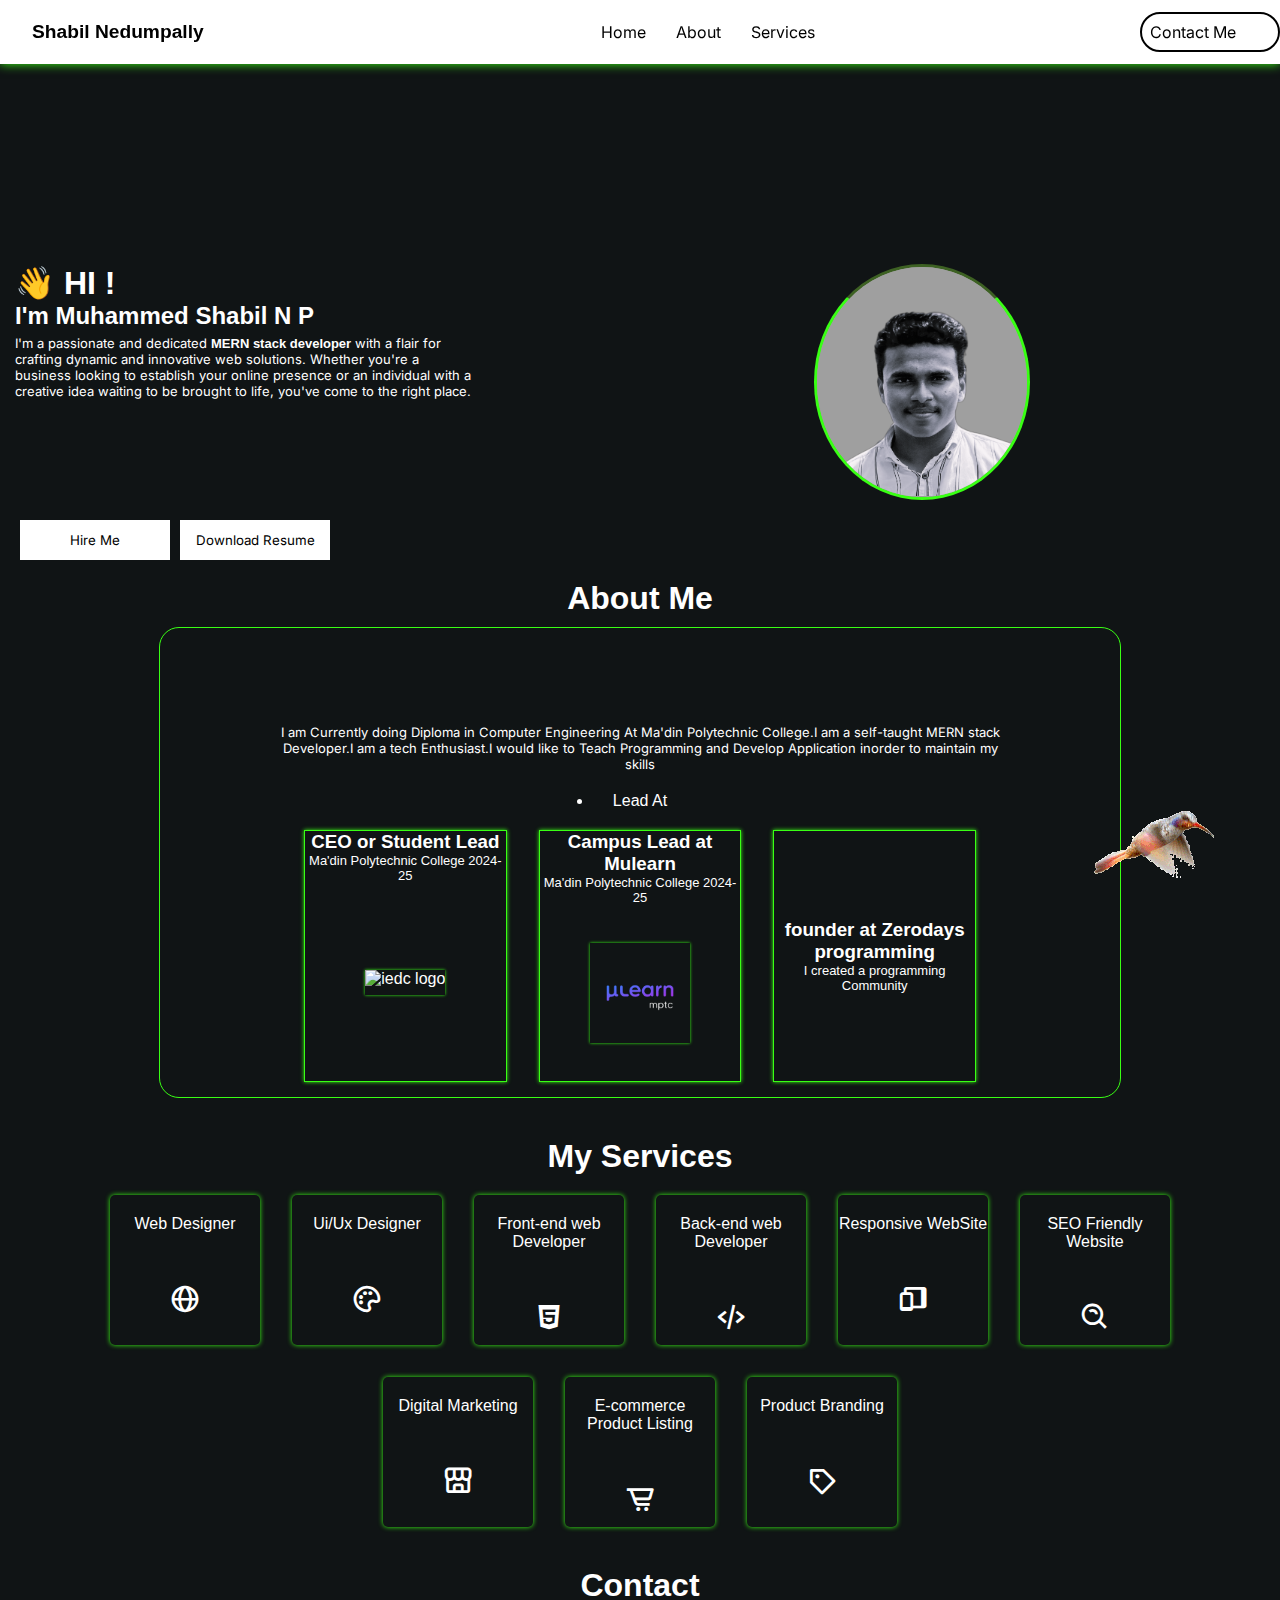
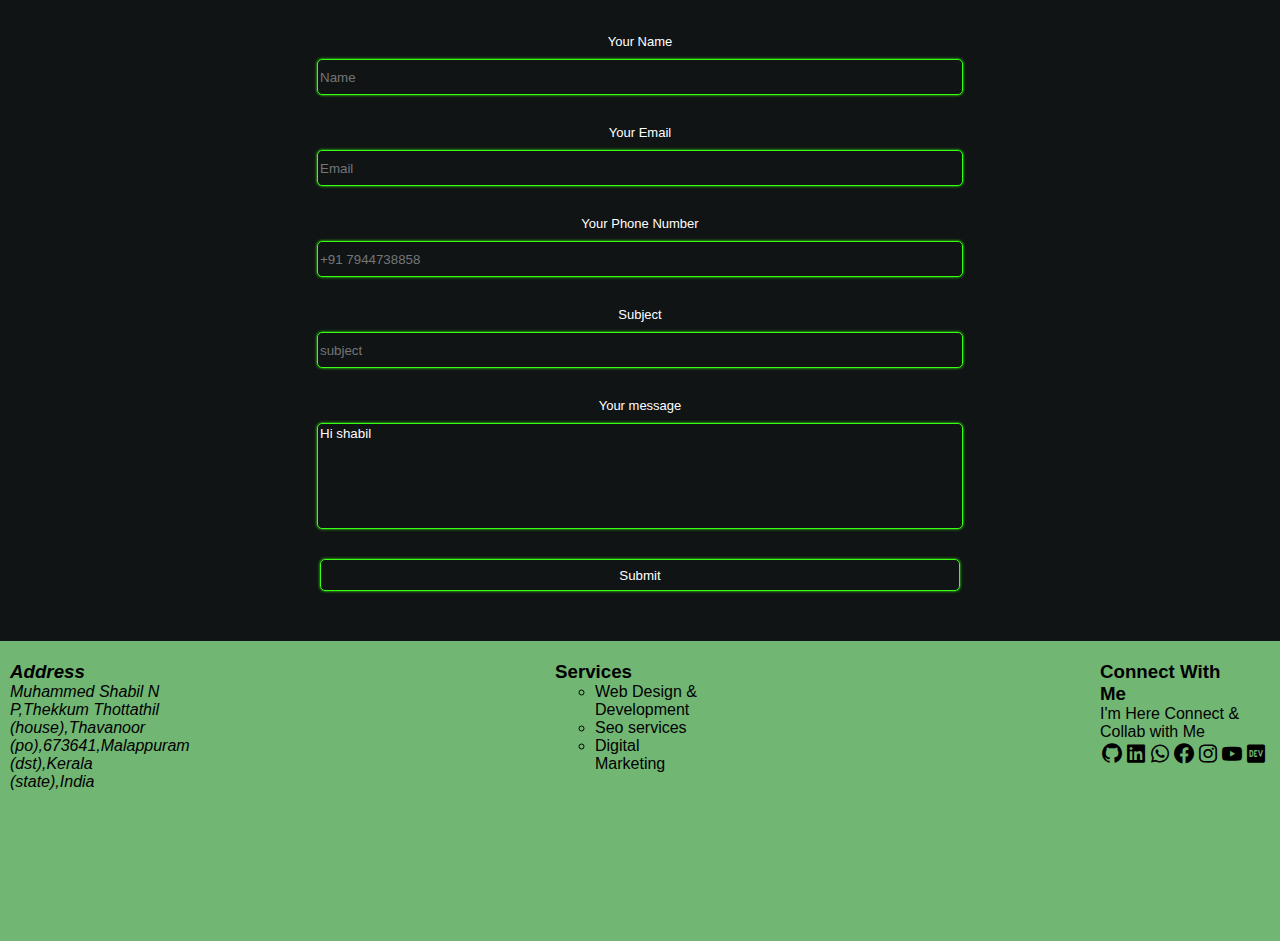
==== index.html @ 21bbf746 "sample fixed bird test just for fun" ====
<!DOCTYPE html>
<html lang="en">

<head>
    <meta charset="UTF-8">
    <meta name="viewport" content="width=device-width, initial-scale=1.0">
    <meta name="keyword"
        content="Shabil Nedumpally,Muhammed Shabil N P,Shabil Kerala,Nedumpally,mern stack developer,web developer kerala,web developer india,full stack developer kerala,best full stack developer,Web developer in Kerala,web developer in India,web developer freelancer,mern stack developer in kerala">
    <meta name="description" content="Hi this is Shabil Nedumpally.I'm a passionate and dedicated MERN stack developer with a flair for crafting dynamic and innovative web solutions. Whether you're a business looking to establish your online presence or an individual with a creative idea waiting to be brought to life, you've come to the right place.">

    <meta name="theme-color" content="#39FF14" />
    <meta name="google-site-verification" content="VvO2_sPsQuWIsPmabT-5kgmmaziERT6LlCRQF0O8Ocw" />


    <title>Muhammed Shabil Nedumpally. Mern Stack Developer from Kerala</title>
    <link rel="icon" href="./assets/favicon.png">
    <link rel="stylesheet" href="index.css">
    <link href="https://api.fontshare.com/v2/css?f[]=clash-display@600&display=swap" rel="stylesheet">

    <link href='https://unpkg.com/boxicons@2.1.4/css/boxicons.min.css' rel='stylesheet'>

</head>

<body>
    <div class="navbar">
        <header>
            <h1 style="background-color: white; font-size:1.5vw;margin: 2rem; " class="logo-name">Shabil Nedumpally
            </h1>
        </header>
        <nav>
            <ul>
                <li><a href="#home">Home</a></li>
                <li><a href="#about">About</a>
                <li><a href="#service">Services</a></li>
            </ul>
        </nav>
        <div class="contact-btn">
            <a
                href="https://api.whatsapp.com/send?phone=917994738858&text=Hi%20shabil%20%F0%9F%99%82!.%20%0AI%20would%20like%20to%20create%20a%20website.%0ACould%20you%20please%20share%20more%20details%20about%20your%20process%2C%20pricing%2C%20and%20timelines%3F%20I%27m%20eager%20to%20get%20started%20and%20excited%20to%20collaborate%C2%A0with%C2%A0you!">
                Contact Me</a>
        </div>





    </div>

    <section id="home" style="color: white;">
        <div class="about-me">

            <div class="about-text">
                <h1 style="font-size: xx-large;">
                    👋 HI !
                </h1>
                <h2>I'm Muhammed Shabil N P</h2>
                <h3 id="jobs"></h3>
                <p class="intro">I'm a passionate and dedicated
                    <strong>
                        MERN stack developer
                    </strong> with a flair for crafting dynamic and innovative web solutions. Whether you're a business
                    looking to establish your online presence or an individual with a creative idea waiting to be
                    brought to life, you've come to the right place.
                </p>
            </div>

            
            <div title="Shabil Nedumpally" class="my-image">

                <img  src="./assets/Myimagebackgroundcuted.webp" alt="Shabil Nedumpally">

            </div>





        </div>

        <div class="resume">
            <button class="hire-btn"><a href="#contact">Hire Me</a> </button>
            <button class="download-btn"><a href="./assets/Muhammed Shabil N P.docx" download="">Download Resume</a>
            </button>
        </div>

    </section>

    <section id="about">
        <h1>About Me</h1>
        
        <div class="about-card">
            <p style="font-size: small; margin-top: 10% ;width: 57vw;">I am Currently doing Diploma in Computer Engineering At Ma'din Polytechnic College.I am a self-taught MERN stack Developer.I am a tech Enthusiast.I would like to Teach Programming and Develop Application inorder to maintain my skills</p>
            <li>Lead At</li>
            <div class="card">
                
                <div class="card-one">
                    <h3>CEO or Student Lead</h3>
                    <p style="font-size: small;">Ma'din Polytechnic College 2024-25</p>
                    <img   src="https://iedc.startupmission.in/assets/im/iedcrecb.png" alt="iedc logo">
                </div>
                <div class="card-one">
                    <h3>Campus Lead at Mulearn</h3>
                    <p  style="font-size: small;">Ma'din Polytechnic College 2024-25</p>
                    <img style="width: 100px;height: 100px;" src="./assets/mulearn-campus-logo.webp" alt="mulearn logo">
                </div>
                <div class="card-one">
                    <h3>founder at Zerodays programming</h3>
                    <p  style="font-size: small;">I created a programming Community</p> 
                </div>
            </div>
        </div>
    </section>

    <div class="bird">
        <img src="./assets//krishnareddykota-flyingbird.gif" alt="">
    </div>

    <section id="service">
        <h1>My Services</h1>
        <div class="service-item">
            <div class="item">
                <p>Web Designer</p>
                <i class='bx bx-globe'></i>
            </div>
            <div class="item">
                <p>Ui/Ux Designer</p>
                <i class='bx bx-palette' ></i>
            </div>
            <div class="item">
                <p>Front-end web Developer</p>
                <i class='bx bxl-html5'></i>
            </div>
            <div class="item">
                <p>Back-end web Developer</p>
                <i class='bx bx-code-alt'></i>
            </div>
            <div class="item">
                <p>Responsive WebSite</p>
                <i class='bx bxs-devices'></i>
            </div>
            <div class="item">
                <p>SEO Friendly Website</p>
                <i class='bx bx-search-alt'></i>
            </div>
            <div class="item">
                <p>Digital Marketing</p>
                <i class='bx bx-store-alt'></i>
            </div>
            <div class="item">
                <p>E-commerce Product Listing</p>
                <i class='bx bx-cart-alt'></i>
            </div>
            <div class="item">
                <p>Product Branding</p>

                <i class='bx bx-purchase-tag'></i>
            </div>
        </div>
    </section>

    <section id="contact">
        <h1>Contact</h1>
        <form >
            <label for="Name">Your Name</label>
            <input aria-label="Name" type="text" placeholder="Name">
                        <label for="email">Your Email</label>
            <input aria-label="email" type="email" placeholder="Email">

            <label  for="Phone number">
                Your Phone Number
            </label>
            <input   type="number"  aria-label="Phone number" name="mob"  placeholder="+91 7944738858">
            
            <label for="subject">Subject</label>
            <input type="text"  placeholder="subject" id="subject">
            
<label for="message">Your message</label>
            <textarea name="message"  cols="30" rows="10">Hi shabil</textarea>
            
            <input type="submit" >
        </form>
    </section>
    <footer>
        <div class="foot-top">
            <div class="foot-card"><Address>
                <h3>Address</h3>
                Muhammed Shabil N P,Thekkum Thottathil (house),Thavanoor (po),673641,Malappuram (dst),Kerala (state),India
            </Address></div>
            <div class="foot-card">
                <h3>Services</h3>
                <ul type="circle">
                    <li>Web Design & Development</li>
                    <li>Seo services</li>
                    <li>Digital Marketing</li>
                   
                </ul>
            </div>
            <div class="foot-card">
                <h3>Connect With Me</h3>
                <dl>I'm Here Connect & Collab with Me</dl>
            <div class="social-media">
                <li>
                    <a target="_blank" href="https://github.com/Shabil-nedumpally"><i class='bx bxl-github' ></i></a>
                </li>
                <li> <a href="https://www.linkedin.com/in/shabil-nedumpally/" target="_blank" rel="noopener noreferrer"><i class='bx bxl-linkedin-square' ></i></a> </li>
                <li><a href="https://api.whatsapp.com/send?phone=917994738858&text=Hi%20shabil%20%F0%9F%99%82!.%20%0AI%20would%20like%20to%20create%20a%20website.%0ACould%20you%20please%20share%20more%20details%20about%20your%20process%2C%20pricing%2C%20and%20timelines%3F%20I%27m%20eager%20to%20get%20started%20and%20excited%20to%20collaborate%C2%A0with%C2%A0you!" target="_blank" rel="noopener noreferrer"><i class='bx bxl-whatsapp' ></i></a></li>
                <li>
                    <a href="https://www.facebook.com/shabilNedumpally" target="_blank" rel="noopener noreferrer">
                        <i class='bx bxl-facebook-circle' ></i>
                    </a>
                    
                    </li>
                <li><a href="https://www.instagram.com/shabil_np/" target="_blank" rel="noopener noreferrer"><i class='bx bxl-instagram' ></i></li></a>
                    
                <li>
                    <a href="https://www.youtube.com/channel/UCpgqUNYICIR5oMZkd5iX_1w" target="_blank" rel="noopener noreferrer">
                        <i class='bx bxl-youtube' ></i></li>
                    </a>
                    
                <li><a href="https://dev.to/shabil_np" target="_blank" rel="noopener noreferrer">
                    <i class='bx bxl-dev-to' ></i>
                </a> </li>
            </div>
                
            </div>

        </div>
        
    </footer>

</body>


</html>
---- index.css ----
@import url('https://fonts.googleapis.com/css2?family=Inter:wght@100..900&display=swap');

* {
    margin: 0;
    font-family: 'Clash Display', sans-serif;
    scroll-behavior: smooth;
}

body {
    width: 100%;
    height: 100%;
    background-color: #101415;
    overflow-x: hidden;
    overflow-y: scroll;
    box-sizing: border-box;


}

.navbar {
    width: 100%;
    height: 4rem;
    background-color: white;
    display: flex;
    font-family: 'Clash Display', sans-serif;
    align-items: center;
    justify-content: space-between;
    box-shadow: 0 0 10px #39FF14;
    position: sticky;
    top: 0;
    z-index: 5;

}

a {
    text-decoration: none;
    color: black;
    font-family: "Inter", sans-serif;
}

nav li {
    list-style-type: none;
    padding: 15px;

}

nav ul {
    display: flex;

}

nav a:hover {
    color: #39FF14;
    text-decoration: underline;
}

.contact-btn {
    padding: 0.5rem;
    border-radius: 30px;
    border: 2px black solid;
    margin-right: 50px;
}

.contact-btn:hover {
    background-color: #39FF14;
}

#home {
    display: flex;
    flex-direction: column;
    width: 100%;
    height: 100%;
    justify-content: center;
}

.intro {
    font-family: "inter", sans-serif;
    width: 60%;
    margin-top: 5px;
    font-size: small;
}

.hire-btn,
.download-btn {
    width: 150px;
    height: 40px;
    background-color: white;
    font-family: "Inter", sans-serif;
    border: none;
    position: relative;
    z-index: 1;
    transition: 0.5s;

    overflow: hidden;
}

.resume {
    display: flex;
    margin: 20px;
    gap: 10px;
}

.hire-btn::before,
.download-btn::before {
    position: absolute;
    content: "";
    text-align: center;
    bottom: 0;
    left: 0;
    width: 100%;
    height: 0;
    z-index: -1;
    transition: 0.9s;
}

.hire-btn:hover::before,
.download-btn:hover::before {
    height: 100%;
    background-color: #39FF14;
}

#home>h1,
#home>h2 {
    margin-left: 20px;
}

.my-image {

    border-radius: 50%;
    background-color: #9f9f9f;
    margin-right: 250px;
    width: 480px;
    height: 230px;
    position: relative;
    overflow: hidden;
    border: 3px solid #39FF14;
    border-top: 3px solid rgb(61, 97, 35);
}

.my-image>img {
    width: 220px;
    position: absolute;
    bottom: 1px;
}

.about-me {
    display: flex;
    gap: 30px;
    margin-top: 200px;
}

.about-text {
    display: flex;
    flex-direction: column;
    margin-left: 15px;
}

.my-image::before {
    width: 150%;
    height: 100%;
    position: absolute;
    background-color: #9f9f9f;
    top: 0;
    content: "";
}



/* about section */
#about {
    width: 100%;
    height: 100%;
    text-align: center;
    color: white;
    display: flex;
    flex-direction: column;
    align-items: center;

}

.about-card {
    display: flex;
    flex-direction: column;
    justify-content: center;
    align-items: center;
    width: 75%;
    height: 100%;
    border: 1px solid #39FF14;
    border-radius: 20px;
    margin-top: 10px;
    
}.about-card>p{
    font-family: "Inter", sans-serif;
}
.card{
    display: flex;
    width: 70%;
    height: 50%;
    gap: 2em;
    flex-wrap: nowrap;
    
}.card-one{
   width: 250px;
   height: 250px;
   border: 1px solid #39FF14;
   box-shadow: 0 0 4px #39FF14;
   overflow: hidden;
   display: flex;
   flex-direction: column;
   justify-content: center;
}.card-one:nth-child(3){
    margin-bottom: 15px;
}
.card-one>img{
    width: auto;
    height: 25px;
    margin: auto;
    box-shadow: 0 0 3px #39FF14;
}.about-card>li{
    padding: 20px;
}

/*bird */
.bird{
    position: fixed;
    bottom: 10px;
    right: 10px;
  
}

/* service section */
#service {
    max-width: 100%;
    height: 100%;
    color: white;
    text-align: center;
    margin: 40px;
}.service-item{
    display: flex;
    flex-wrap: wrap;
    gap: 2em;
    justify-content: center;
    margin-top: 20px;
}.item{
    width: 150px;
    height: 150px;
    border-radius: 5px;
    box-shadow: 0 0 5px #39FF14;
    display: flex;
    flex-direction: column;
    
}.item>i{
    font-size: xx-large;
    margin-top: 50px;
}.item p{
    font-style: normal;
    
    margin-top: 20px;
}.item i:hover{
    color: #39FF14;
}

/*contact section*/
#contact {
    width: 100%;
    height: 100%;
    text-align: center;
    color: white;
    display: flex;
    flex-direction: column;
    

}form{
    font-size: small;
    display: flex;
    flex-direction: column;
}form>input,textarea{
    background:none;
    outline: none;
    color: white;
    width: 50%;
    height: 2rem;
    border: 1px solid #39FF14;
    box-shadow: 0 0 3px #39FF14;
    margin: auto;
    border-radius: 5px;
    margin-top: 10px;
    
}
textarea{
    height: 100px;
    margin-bottom: 20px;
    resize: none;
}form>label{
    margin-top: 30px;
}

footer{
    width: 100%;
    height: 300px;
    background-color: rgb(114, 182, 116);
}.foot-top{
    display: flex;
    flex-direction: row;
    flex-wrap: wrap;
    justify-content: space-between;
    width: 100%;
    margin-top: 50px;
    font-size: small;
    height: 100px;
}.foot-card{
    margin-left: 10px;
    width: 150px;
    height: 150px;
    margin-right: 30px;
    margin-top: 20px;
    font-size: 1rem;
}.social-media{
    display: flex;
    flex-direction: row;
    list-style-type: none;
    font-size: x-large;
}.social-media>li{
   border-radius: 50%;
}

/* custom scroll bar*/
::-webkit-scrollbar {
    background-color: #101415;
}

::-webkit-scrollbar-thumb {
    background-image: linear-gradient(#39FF14, green);
    border-radius: 10px;
    box-shadow: 0 0 3px green;
}





@keyframes spin {
    from {
        transform: rotate(45deg);
    }

    to {
        transform: rotate(360deg);
    }
}





@media only screen and (max-width:768px) {

    .navbar li {
        display: none;
    }

    .logo-name {
        font-size: large !important;
        width: 85%;
    }

    .hire-btn,
    .download-btn {
        width: 100px;
        font-family: "Inter", sans-serif;
    }

    .contact-btn {
        width: 100px;
    }

    .about-me {
        display: flex;
        flex-direction: column;
        justify-content: center;
        align-items: center;
    }

    .my-image {
        position: absolute;
        top: 42%;
        left: 21%;
        width: 230px;
        height: 234px;
    }

    .about-text {
        margin-top: 200px;

    }.card{
        display: flex;
    width: 70%;
    height: 50%;
    gap: 2em;
    flex-wrap: wrap;
    }
}




@media (min-width:320px) {

    /* smartphones, portrait iPhone, portrait 480x320 phones (Android) */
    .contact-btn {
        width: 120px;
        margin-right: 0;
    }

    .logo-name {
        width: 100%;
    }
}

@media (min-width:480px) {
    /* smartphones, Android phones, landscape iPhone */

}

@media (min-width:600px) {
    /* portrait tablets, portrait iPad, e-readers (Nook/Kindle), landscape 800x480 phones (Android) */

}

@media (min-width:801px) {
    /* tablet, landscape iPad, lo-res laptops ands desktops */

}

@media (min-width:1025px) {
    /* big landscape tablets, laptops, and desktops */

}

@media (min-width:1281px) {
    /* hi-res laptops and desktops */
}
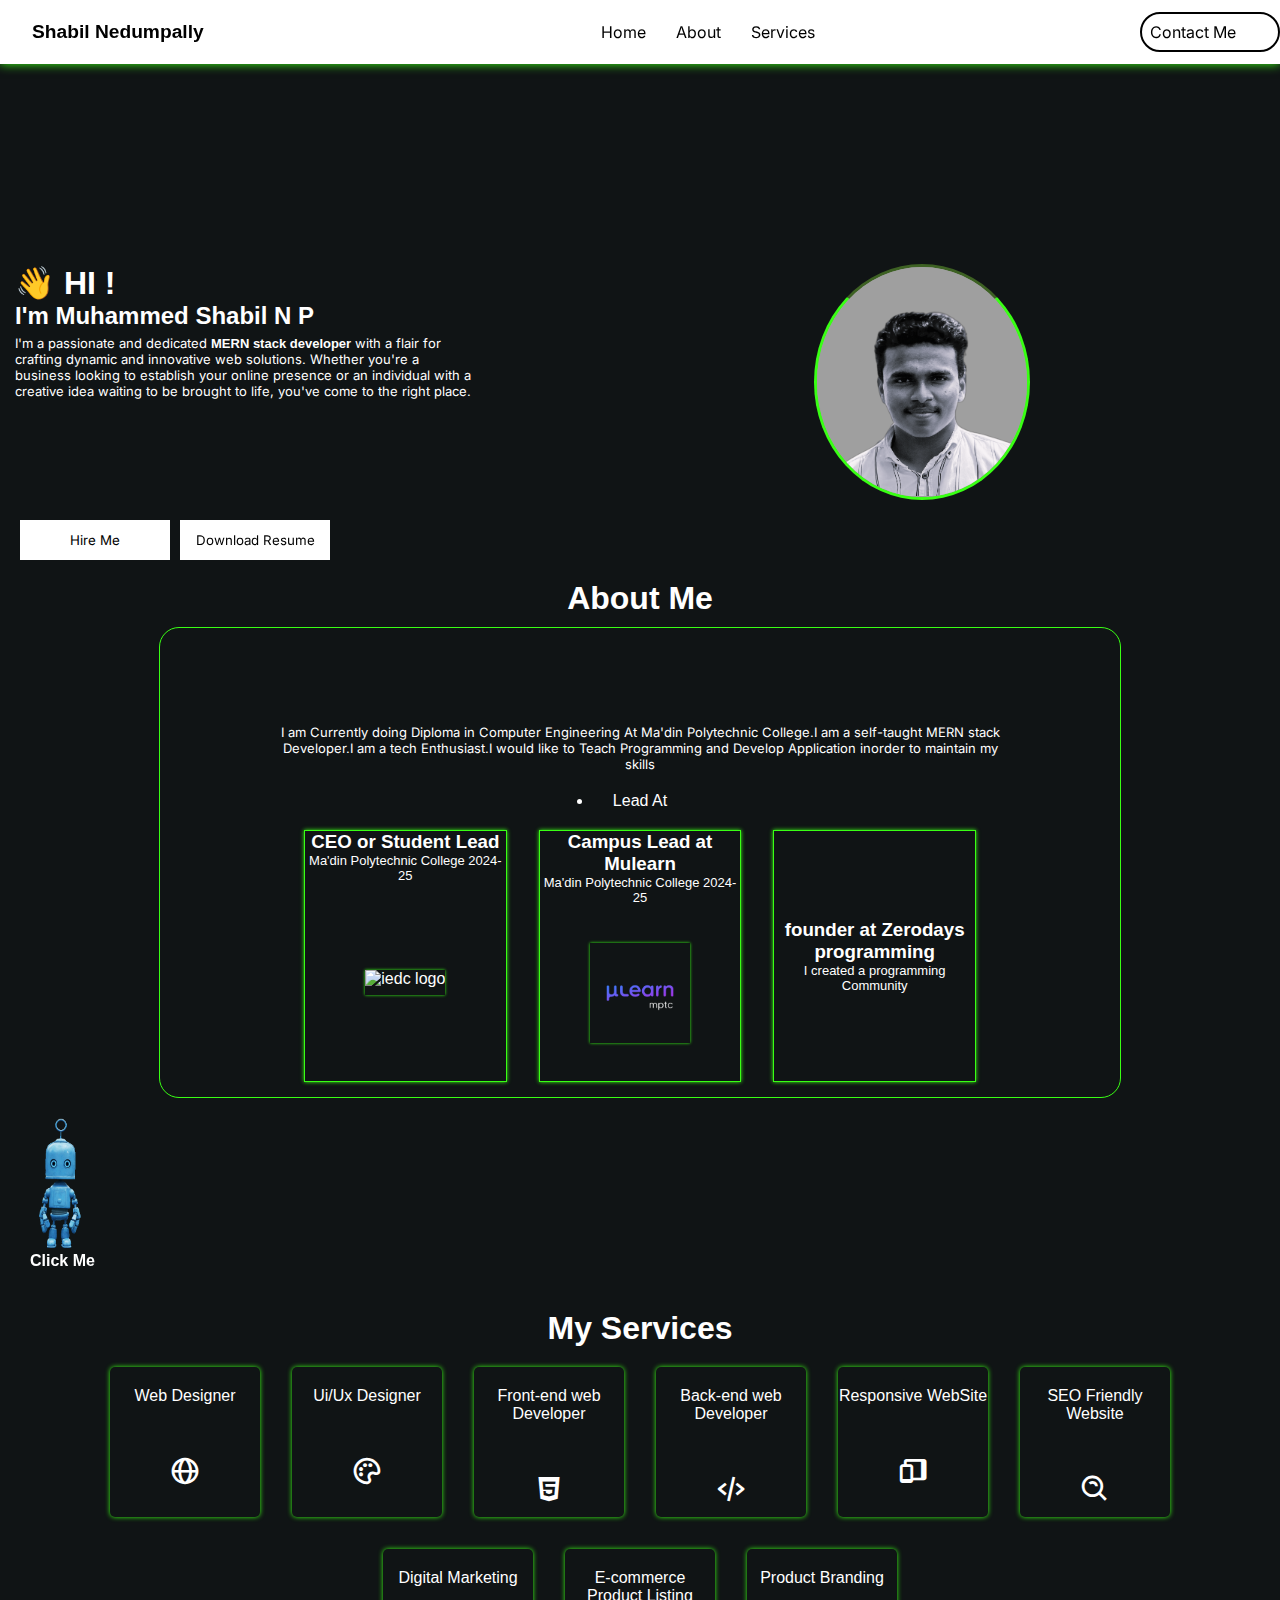
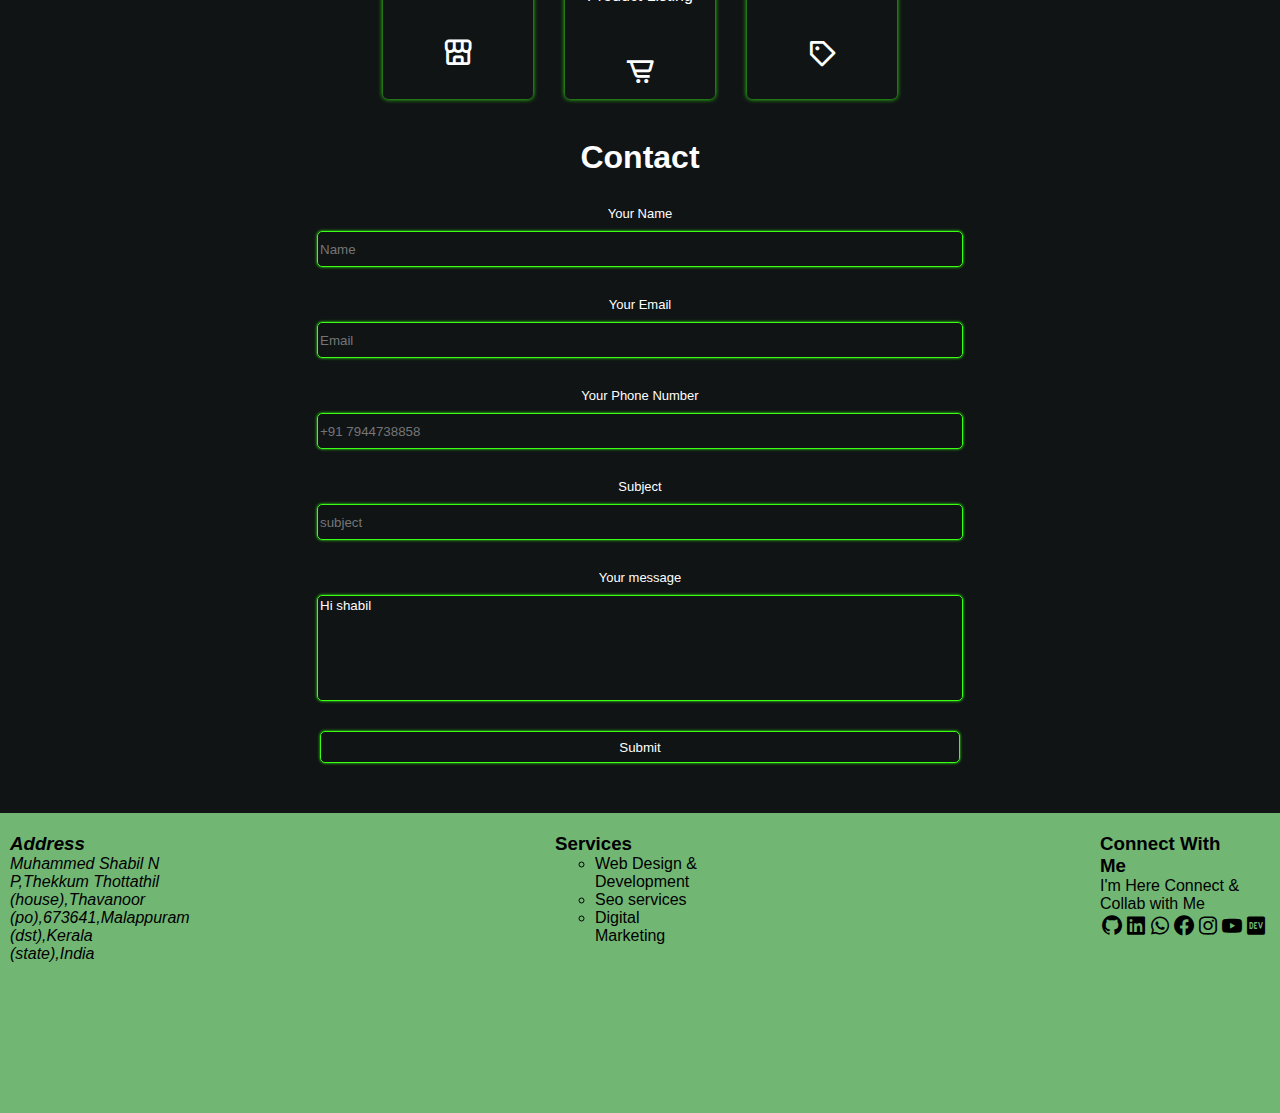
==== commit ebb2f8a0: "robot added" ====
--- a/index.html
+++ b/index.html
@@ -112,7 +112,8 @@
     </section>
 
     <div class="bird">
-        <img src="./assets//krishnareddykota-flyingbird.gif" alt="">
+        <a href="https://api.whatsapp.com/send?phone=917994738858&text=Hi%20shabil%20%F0%9F%99%82!.%20%0AI%20would%20like%20to%20create%20a%20website.%0ACould%20you%20please%20share%20more%20details%20about%20your%20process%2C%20pricing%2C%20and%20timelines%3F%20I%27m%20eager%20to%20get%20started%20and%20excited%20to%20collaborate%C2%A0with%C2%A0you!"><img src="./assets/bubl-robot.gif" alt=""></a>
+        <h4>Click Me</h4>
     </div>
 
     <section id="service">
--- a/index.css
+++ b/index.css
@@ -222,10 +222,15 @@
 
 /*bird */
 .bird{
-    position: fixed;
-    bottom: 10px;
-    right: 10px;
-  
+    position: sticky;
+    top: 100px;
+    margin-left: 30px;
+}.bird img{
+    width: 150px;
+    height: 150px;
+    bottom: 0;
+}.bird>h4{
+    color: white;
 }
 
 /* service section */
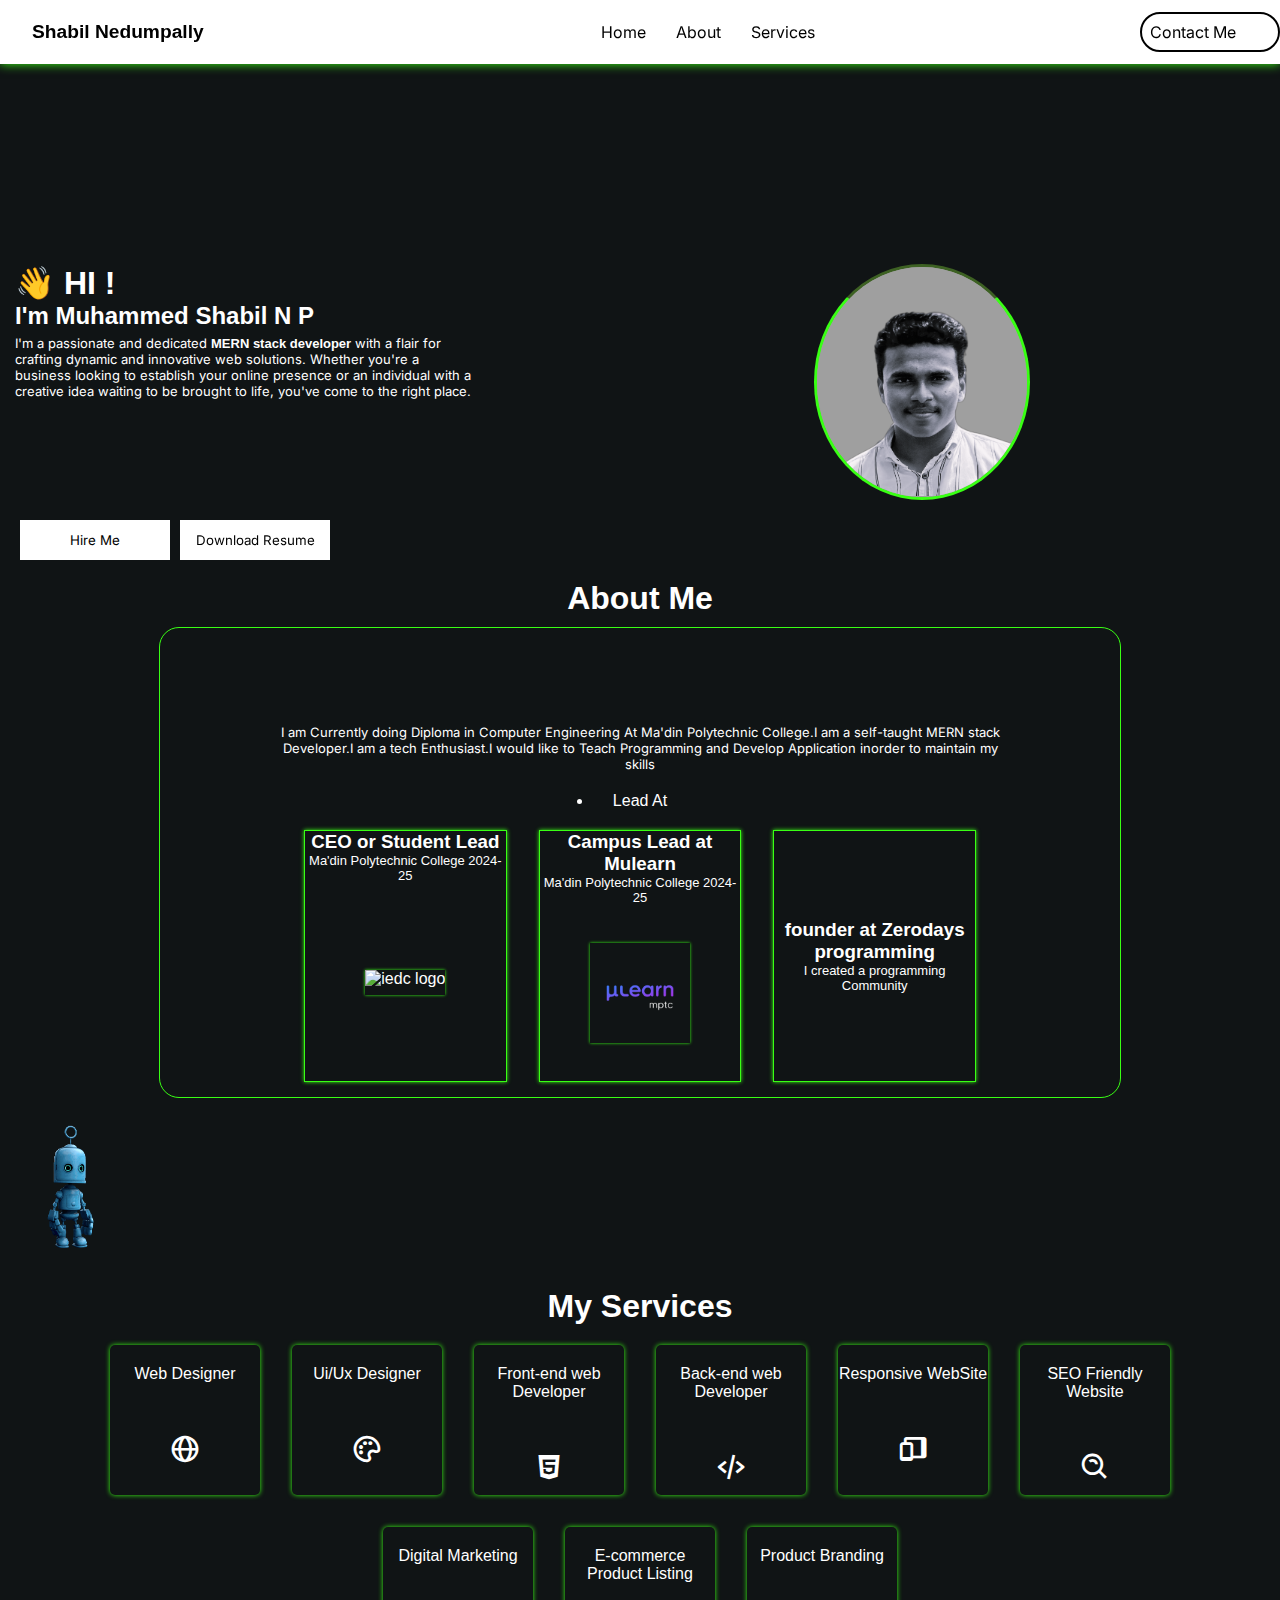
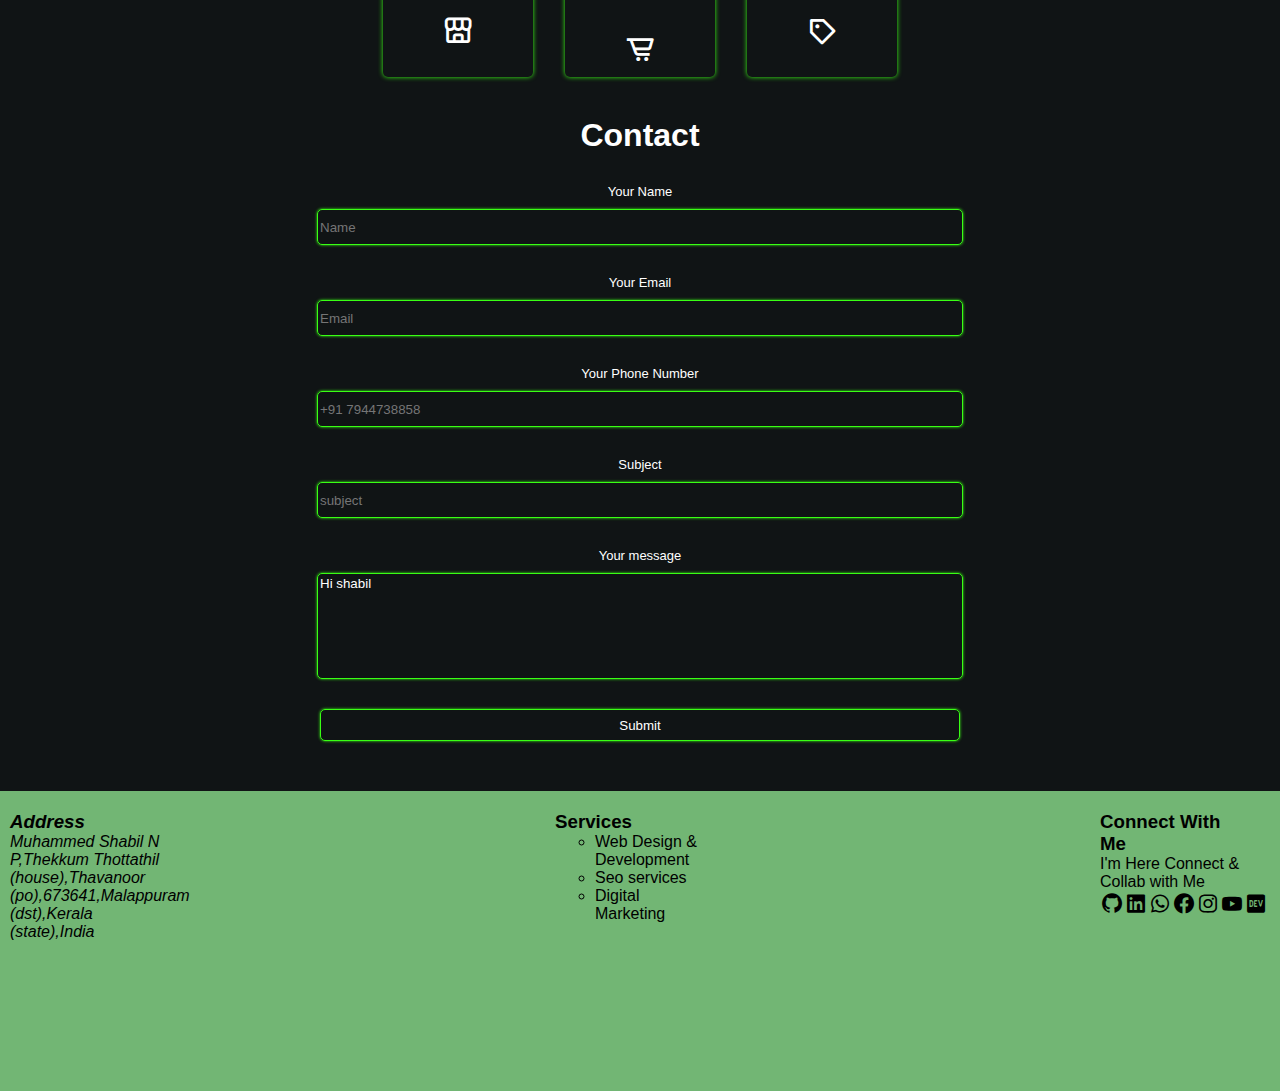
==== commit a088ec14: "hovering effect added" ====
--- a/index.html
+++ b/index.html
@@ -112,8 +112,9 @@
     </section>
 
     <div class="bird">
-        <a href="https://api.whatsapp.com/send?phone=917994738858&text=Hi%20shabil%20%F0%9F%99%82!.%20%0AI%20would%20like%20to%20create%20a%20website.%0ACould%20you%20please%20share%20more%20details%20about%20your%20process%2C%20pricing%2C%20and%20timelines%3F%20I%27m%20eager%20to%20get%20started%20and%20excited%20to%20collaborate%C2%A0with%C2%A0you!"><img src="./assets/bubl-robot.gif" alt=""></a>
-        <h4>Click Me</h4>
+        <!-- <a href="https://api.whatsapp.com/send?phone=917994738858&text=Hi%20shabil%20%F0%9F%99%82!.%20%0AI%20would%20like%20to%20create%20a%20website.%0ACould%20you%20please%20share%20more%20details%20about%20your%20process%2C%20pricing%2C%20and%20timelines%3F%20I%27m%20eager%20to%20get%20started%20and%20excited%20to%20collaborate%C2%A0with%C2%A0you!"><img src="./assets/bubl-robot.gif" alt=""></a> -->
+    
+        
     </div>
 
     <section id="service">
--- a/index.css
+++ b/index.css
@@ -223,14 +223,19 @@
 /*bird */
 .bird{
     position: sticky;
-    top: 100px;
-    margin-left: 30px;
-}.bird img{
     width: 150px;
     height: 150px;
-    bottom: 0;
-}.bird>h4{
-    color: white;
+    top: 100px;
+    background-image: url("./assets/bubl-love-island.gif");
+    background-size: contain;
+    background-repeat: no-repeat;
+    transition: 1s;
+}.bird:hover{
+    background: url("./assets/bubl-robot.gif");
+    margin-left: 30px;
+    background-size: contain;
+    background-repeat: no-repeat;
+    
 }
 
 /* service section */
@@ -354,6 +359,14 @@
     }
 }
 
+@keyframes move{
+    from{
+        transform: translateX(0);
+    }to{
+        transform: translateX(100px);
+    }
+}
+
 
 
 
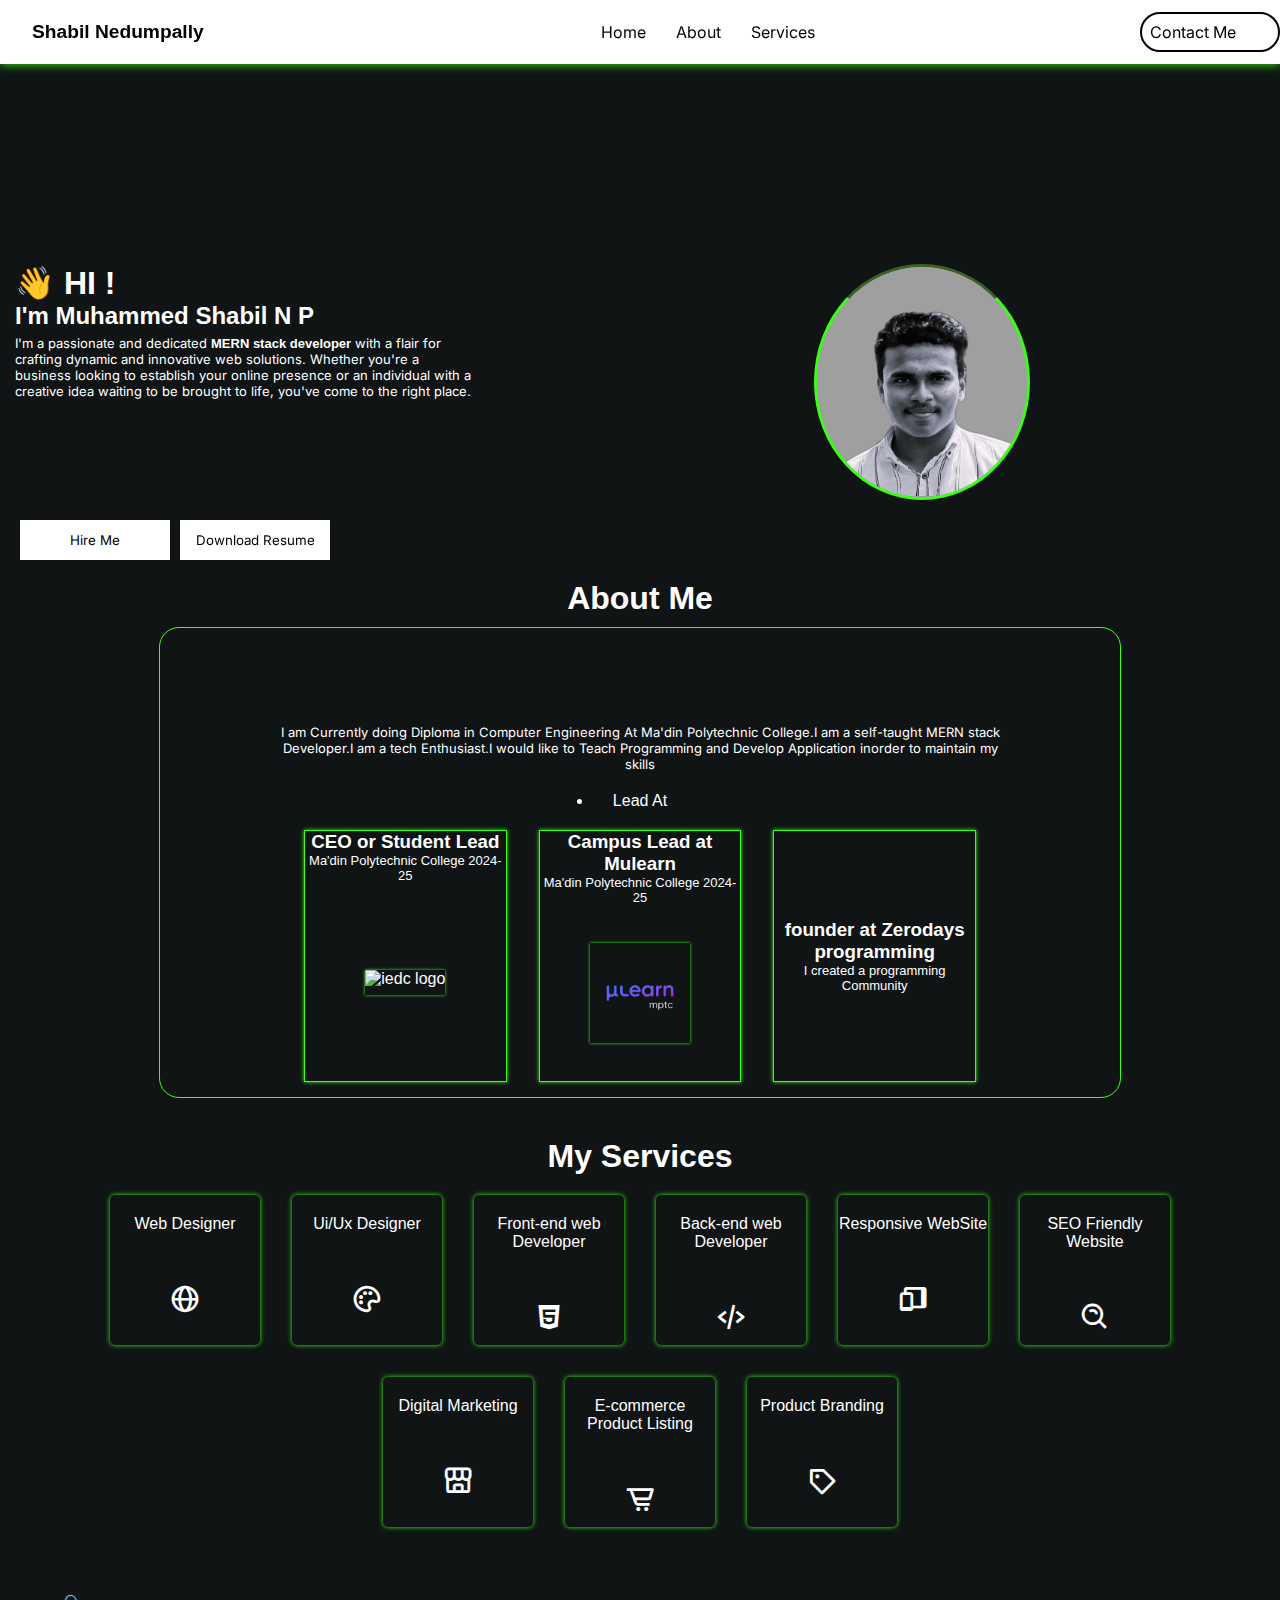
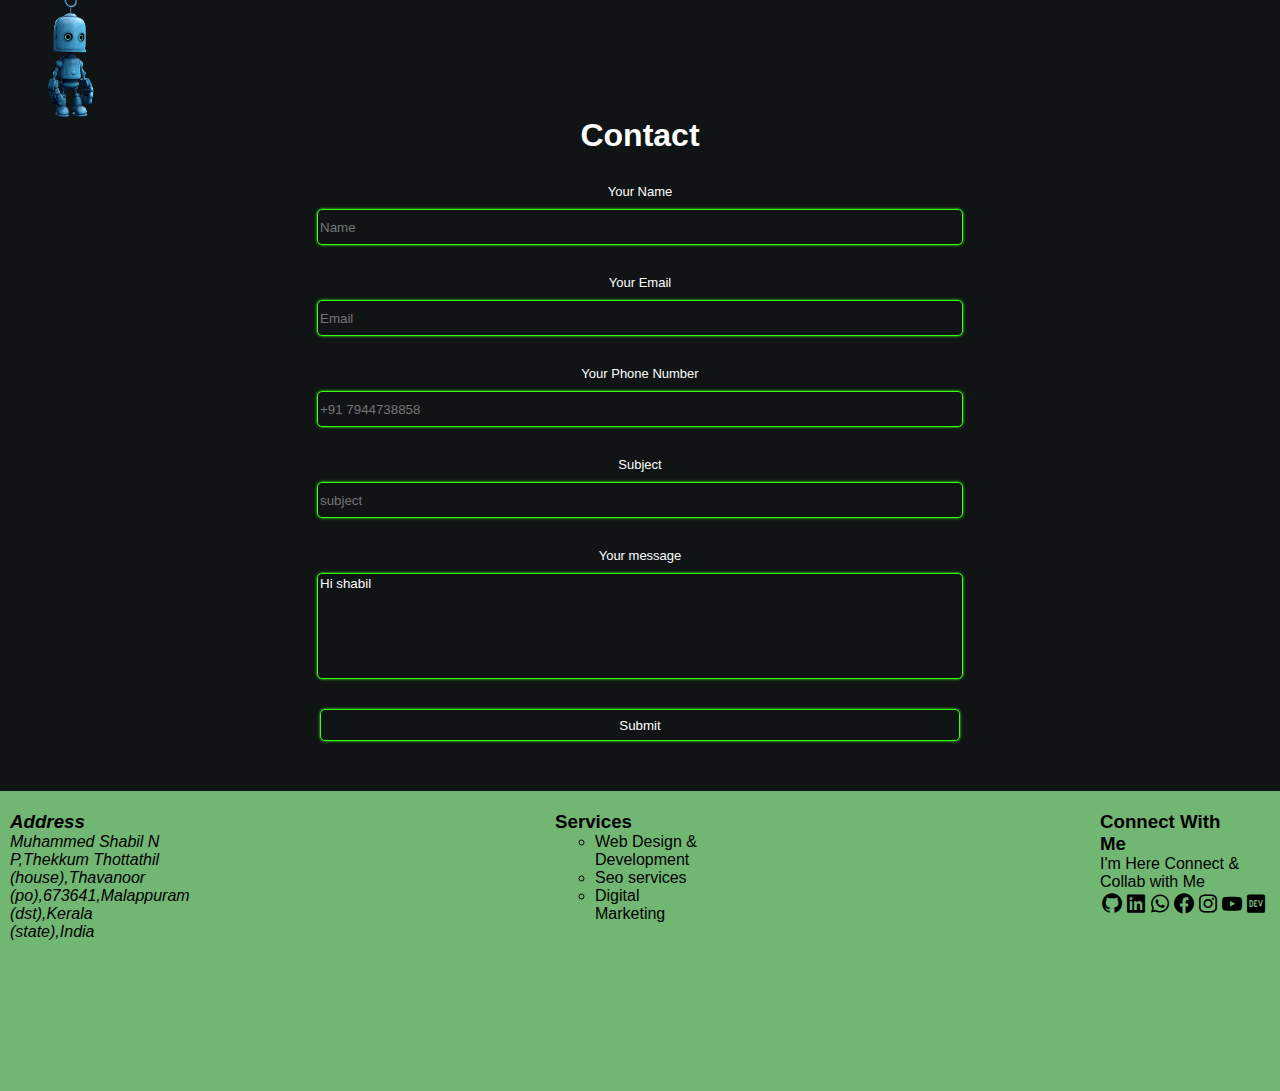
==== commit a5db58af: "contact section working" ====
--- a/index.html
+++ b/index.html
@@ -111,12 +111,7 @@
         </div>
     </section>
 
-    <div class="bird">
-        <!-- <a href="https://api.whatsapp.com/send?phone=917994738858&text=Hi%20shabil%20%F0%9F%99%82!.%20%0AI%20would%20like%20to%20create%20a%20website.%0ACould%20you%20please%20share%20more%20details%20about%20your%20process%2C%20pricing%2C%20and%20timelines%3F%20I%27m%20eager%20to%20get%20started%20and%20excited%20to%20collaborate%C2%A0with%C2%A0you!"><img src="./assets/bubl-robot.gif" alt=""></a> -->
     
-        
-    </div>
-
     <section id="service">
         <h1>My Services</h1>
         <div class="service-item">
@@ -154,13 +149,17 @@
             </div>
             <div class="item">
                 <p>Product Branding</p>
-
+                
                 <i class='bx bx-purchase-tag'></i>
             </div>
         </div>
     </section>
-
+    
     <section id="contact">
+        <div class="bird">
+        
+            
+        </div>
         <h1>Contact</h1>
         <form >
             <label for="Name">Your Name</label>
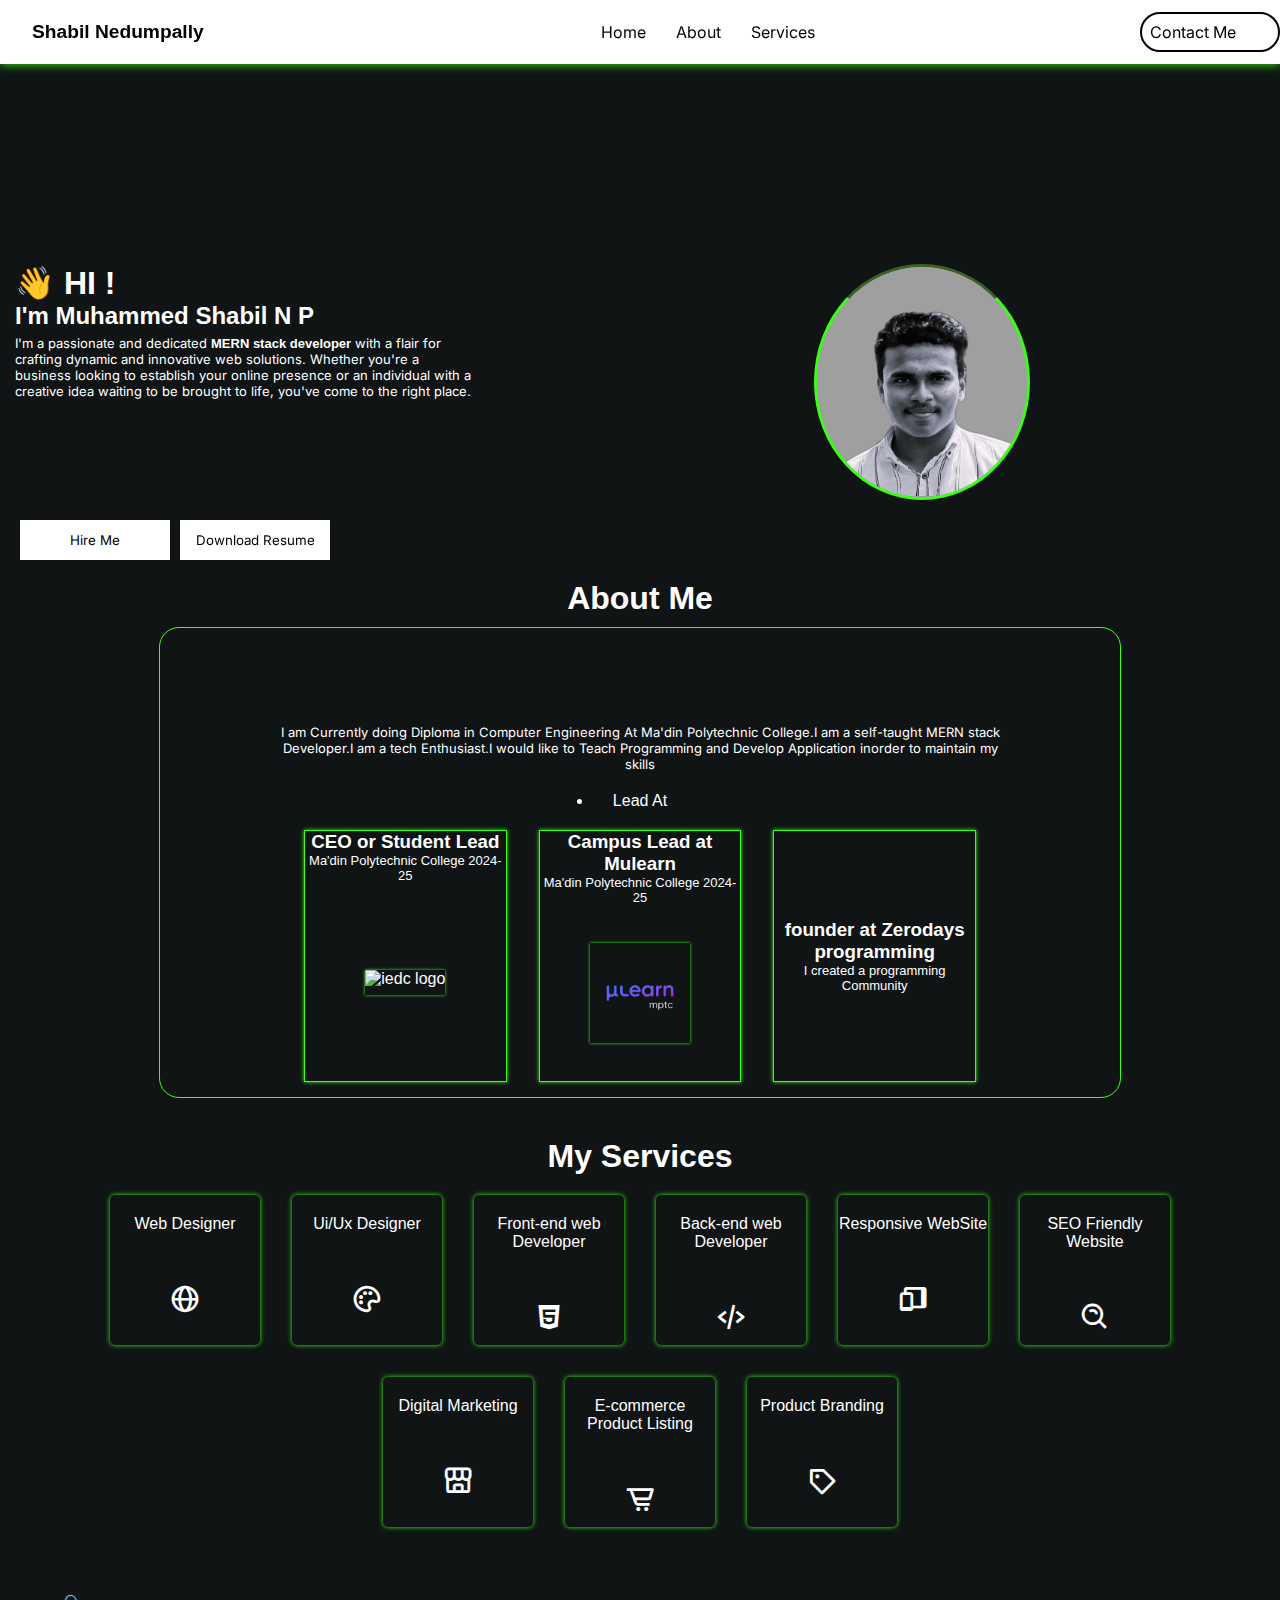
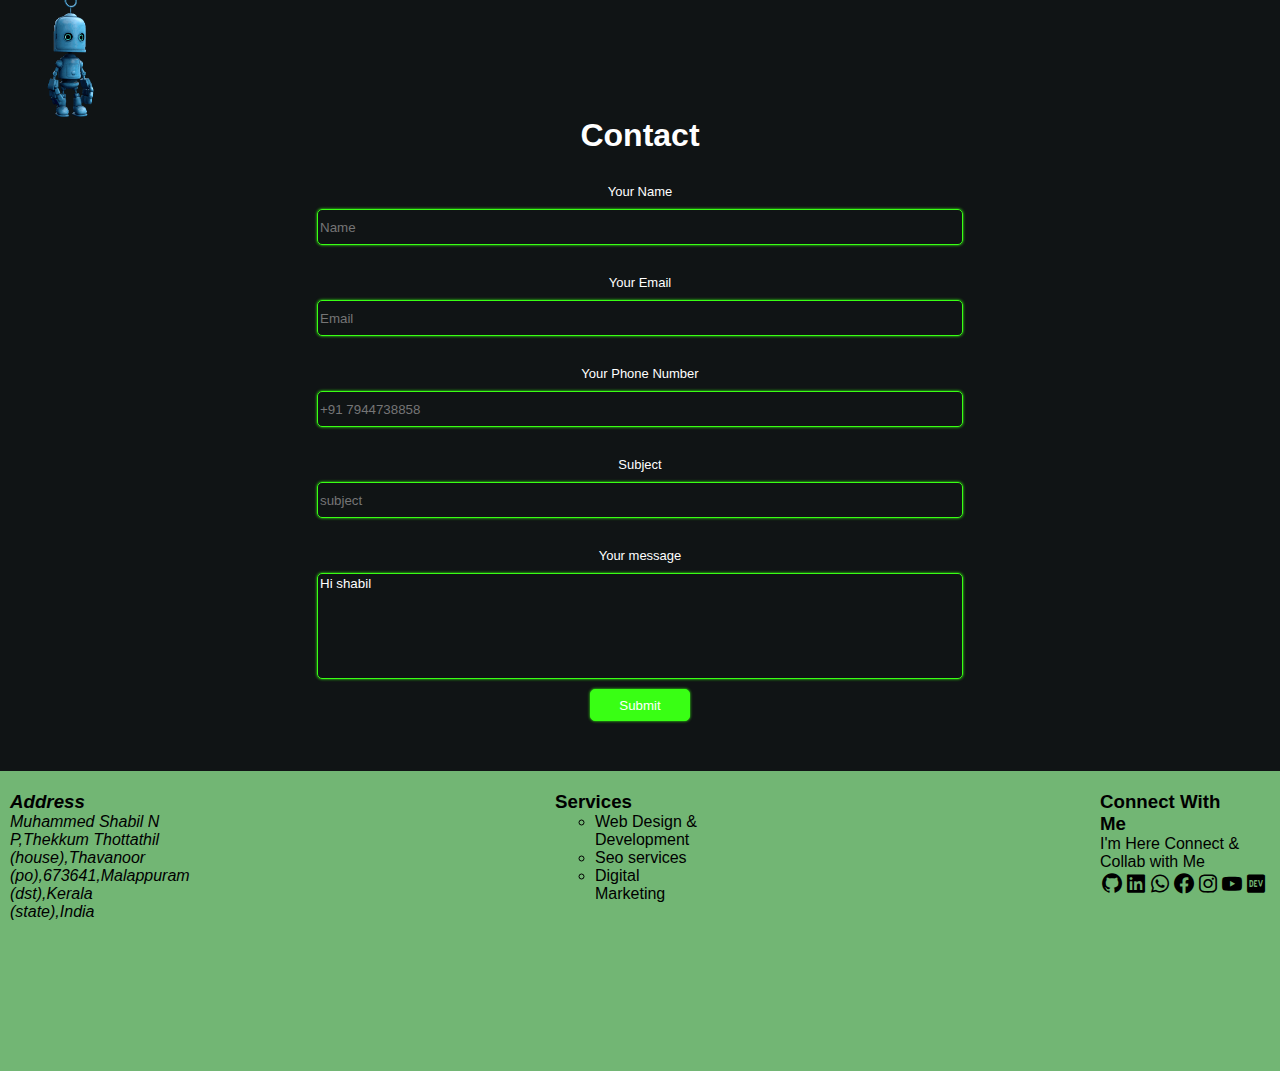
==== commit 87f1c4af: "form validation" ====
--- a/index.html
+++ b/index.html
@@ -163,22 +163,26 @@
         <h1>Contact</h1>
         <form >
             <label for="Name">Your Name</label>
-            <input aria-label="Name" type="text" placeholder="Name">
-                        <label for="email">Your Email</label>
-            <input aria-label="email" type="email" placeholder="Email">
+            <input aria-label="Name" type="text" id="name" placeholder="Name" class="error-remove">
+            <span><p id="name-error" class="error"></p></span>
+                     <label for="email">Your Email</label>
+            <input aria-label="email" type="email"  id="email" placeholder="Email" class="error-remove">
+            <span><p id="mail-error" class="error"></p></span>
 
             <label  for="Phone number">
                 Your Phone Number
             </label>
-            <input   type="number"  aria-label="Phone number" name="mob"  placeholder="+91 7944738858">
-            
+            <input   type="number"  aria-label="Phone number" name="mob" id="mob"  placeholder="+91 7944738858" autocomplete="off" class="error-remove">
+            <span><p id="mob-error" class="error"></p></span>
             <label for="subject">Subject</label>
-            <input type="text"  placeholder="subject" id="subject">
+            <input type="text"  placeholder="subject" id="subject" class="error-remove">
+            <span><p id="subject-error" class="error"></p></span>
             
 <label for="message">Your message</label>
-            <textarea name="message"  cols="30" rows="10">Hi shabil</textarea>
-            
-            <input type="submit" >
+            <textarea name="message"  cols="30" rows="10" id="message" class="error-remove">Hi shabil</textarea>
+            <span><p id="message-error" class="error"></p></span>
+            
+            <input  id="submit" type="submit" >
         </form>
     </section>
     <footer>
@@ -228,7 +232,13 @@
         </div>
         
     </footer>
-
+   
+
+    <script src="https://smtpjs.com/v3/smtp.js">
+    </script>
+    <script src="app.js">
+
+    </script>
 </body>
 
 
--- a/index.css
+++ b/index.css
@@ -219,6 +219,40 @@
 }.about-card>li{
     padding: 20px;
 }
+
+
+
+/* service section */
+#service {
+    max-width: 100%;
+    height: 100%;
+    color: white;
+    text-align: center;
+    margin: 40px;
+}.service-item{
+    display: flex;
+    flex-wrap: wrap;
+    gap: 2em;
+    justify-content: center;
+    margin-top: 20px;
+}.item{
+    width: 150px;
+    height: 150px;
+    border-radius: 5px;
+    box-shadow: 0 0 5px #39FF14;
+    display: flex;
+    flex-direction: column;
+    
+}.item>i{
+    font-size: xx-large;
+    margin-top: 50px;
+}.item p{
+    font-style: normal;
+    margin-top: 20px;
+}.item i:hover{
+    color: #39FF14;
+}
+
 
 /*bird */
 .bird{
@@ -237,39 +271,6 @@
     background-repeat: no-repeat;
     
 }
-
-/* service section */
-#service {
-    max-width: 100%;
-    height: 100%;
-    color: white;
-    text-align: center;
-    margin: 40px;
-}.service-item{
-    display: flex;
-    flex-wrap: wrap;
-    gap: 2em;
-    justify-content: center;
-    margin-top: 20px;
-}.item{
-    width: 150px;
-    height: 150px;
-    border-radius: 5px;
-    box-shadow: 0 0 5px #39FF14;
-    display: flex;
-    flex-direction: column;
-    
-}.item>i{
-    font-size: xx-large;
-    margin-top: 50px;
-}.item p{
-    font-style: normal;
-    
-    margin-top: 20px;
-}.item i:hover{
-    color: #39FF14;
-}
-
 /*contact section*/
 #contact {
     width: 100%;
@@ -299,11 +300,26 @@
 }
 textarea{
     height: 100px;
-    margin-bottom: 20px;
+    
     resize: none;
 }form>label{
     margin-top: 30px;
-}
+} #submit{
+    background-color: #39FF14;
+    transition: 0.8s;
+    width: 100px;
+}#submit:hover{
+    background:none;
+}
+/*contact error*/
+form  .error{
+   font-size: 10px;
+   color: rgb(255, 9, 9);
+   margin-top: 5px;
+   display: none;
+   font-family: sans-serif;
+}
+
 
 footer{
     width: 100%;
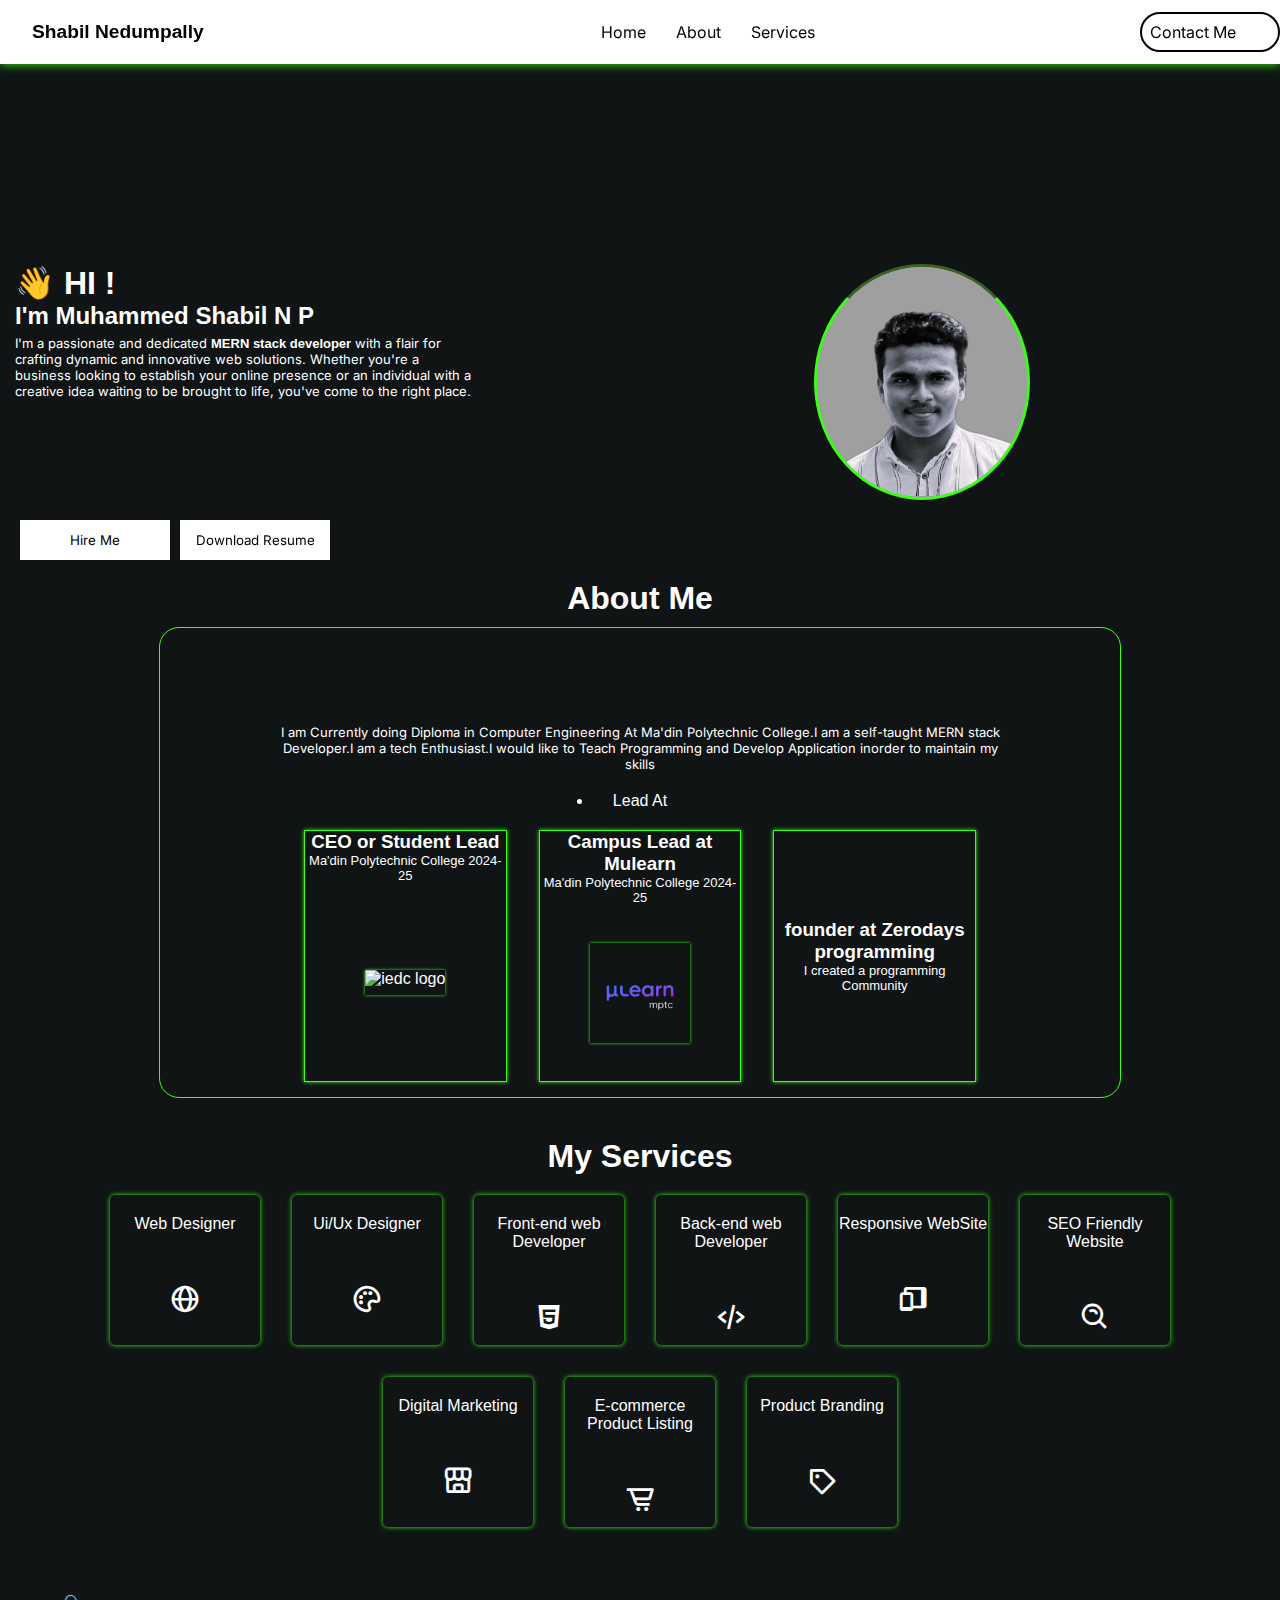
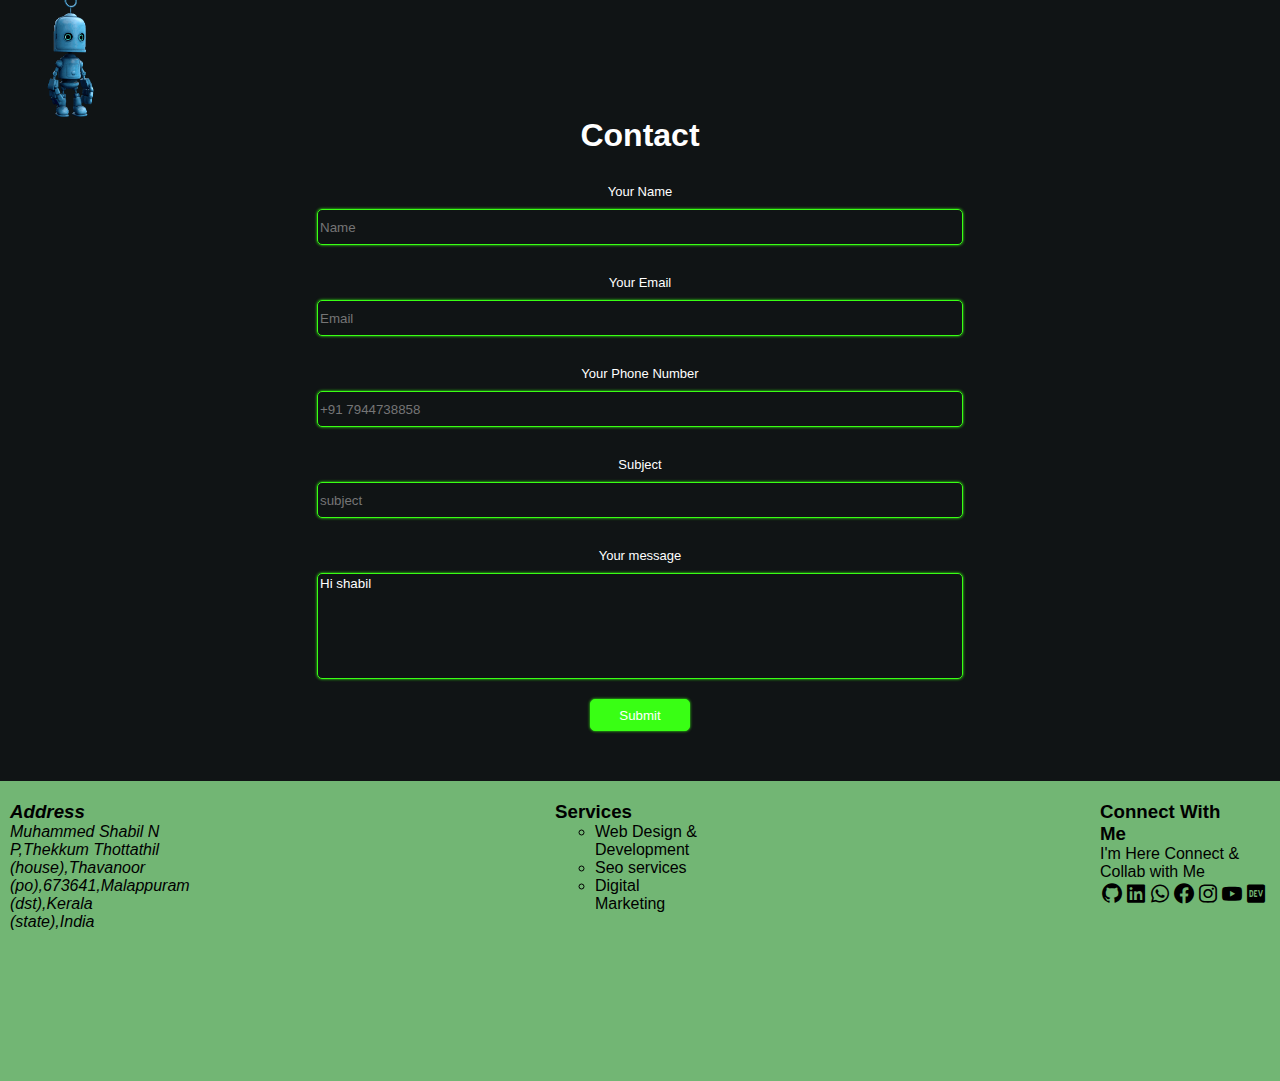
==== commit 11a4509d: "completed" ====
--- a/index.html
+++ b/index.html
@@ -6,7 +6,8 @@
     <meta name="viewport" content="width=device-width, initial-scale=1.0">
     <meta name="keyword"
         content="Shabil Nedumpally,Muhammed Shabil N P,Shabil Kerala,Nedumpally,mern stack developer,web developer kerala,web developer india,full stack developer kerala,best full stack developer,Web developer in Kerala,web developer in India,web developer freelancer,mern stack developer in kerala">
-    <meta name="description" content="Hi this is Shabil Nedumpally.I'm a passionate and dedicated MERN stack developer with a flair for crafting dynamic and innovative web solutions. Whether you're a business looking to establish your online presence or an individual with a creative idea waiting to be brought to life, you've come to the right place.">
+    <meta name="description"
+        content="Hi this is Shabil Nedumpally.I'm a passionate and dedicated MERN stack developer with a flair for crafting dynamic and innovative web solutions. Whether you're a business looking to establish your online presence or an individual with a creative idea waiting to be brought to life, you've come to the right place.">
 
     <meta name="theme-color" content="#39FF14" />
     <meta name="google-site-verification" content="VvO2_sPsQuWIsPmabT-5kgmmaziERT6LlCRQF0O8Ocw" />
@@ -64,10 +65,10 @@
                 </p>
             </div>
 
-            
+
             <div title="Shabil Nedumpally" class="my-image">
 
-                <img  src="./assets/Myimagebackgroundcuted.webp" alt="Shabil Nedumpally">
+                <img src="./assets/Myimagebackgroundcuted.webp" alt="Shabil Nedumpally">
 
             </div>
 
@@ -87,31 +88,33 @@
 
     <section id="about">
         <h1>About Me</h1>
-        
+
         <div class="about-card">
-            <p style="font-size: small; margin-top: 10% ;width: 57vw;">I am Currently doing Diploma in Computer Engineering At Ma'din Polytechnic College.I am a self-taught MERN stack Developer.I am a tech Enthusiast.I would like to Teach Programming and Develop Application inorder to maintain my skills</p>
+            <p style="font-size: small; margin-top: 10% ;width: 57vw;">I am Currently doing Diploma in Computer
+                Engineering At Ma'din Polytechnic College.I am a self-taught MERN stack Developer.I am a tech
+                Enthusiast.I would like to Teach Programming and Develop Application inorder to maintain my skills</p>
             <li>Lead At</li>
             <div class="card">
-                
+
                 <div class="card-one">
                     <h3>CEO or Student Lead</h3>
                     <p style="font-size: small;">Ma'din Polytechnic College 2024-25</p>
-                    <img   src="https://iedc.startupmission.in/assets/im/iedcrecb.png" alt="iedc logo">
+                    <img src="https://iedc.startupmission.in/assets/im/iedcrecb.png" alt="iedc logo">
                 </div>
                 <div class="card-one">
                     <h3>Campus Lead at Mulearn</h3>
-                    <p  style="font-size: small;">Ma'din Polytechnic College 2024-25</p>
+                    <p style="font-size: small;">Ma'din Polytechnic College 2024-25</p>
                     <img style="width: 100px;height: 100px;" src="./assets/mulearn-campus-logo.webp" alt="mulearn logo">
                 </div>
                 <div class="card-one">
                     <h3>founder at Zerodays programming</h3>
-                    <p  style="font-size: small;">I created a programming Community</p> 
-                </div>
-            </div>
-        </div>
-    </section>
-
-    
+                    <p style="font-size: small;">I created a programming Community</p>
+                </div>
+            </div>
+        </div>
+    </section>
+
+
     <section id="service">
         <h1>My Services</h1>
         <div class="service-item">
@@ -121,7 +124,7 @@
             </div>
             <div class="item">
                 <p>Ui/Ux Designer</p>
-                <i class='bx bx-palette' ></i>
+                <i class='bx bx-palette'></i>
             </div>
             <div class="item">
                 <p>Front-end web Developer</p>
@@ -149,90 +152,109 @@
             </div>
             <div class="item">
                 <p>Product Branding</p>
-                
+
                 <i class='bx bx-purchase-tag'></i>
             </div>
         </div>
     </section>
-    
+
     <section id="contact">
         <div class="bird">
-        
-            
+
+
         </div>
         <h1>Contact</h1>
-        <form >
+        <form>
             <label for="Name">Your Name</label>
-            <input aria-label="Name" type="text" id="name" placeholder="Name" class="error-remove">
-            <span><p id="name-error" class="error"></p></span>
-                     <label for="email">Your Email</label>
-            <input aria-label="email" type="email"  id="email" placeholder="Email" class="error-remove">
-            <span><p id="mail-error" class="error"></p></span>
-
-            <label  for="Phone number">
+            <input aria-label="Name" type="text" autocomplete="off" id="name" placeholder="Name">
+            <span>
+                <p id="name-error" class="error"></p>
+            </span>
+            <label for="email">Your Email</label>
+            <input aria-label="email" type="email"  id="email" placeholder="Email" autocomplete="off">
+            <span>
+                <p id="mail-error" class="error"></p>
+            </span>
+
+            <label for="Phone number">
                 Your Phone Number
             </label>
-            <input   type="number"  aria-label="Phone number" name="mob" id="mob"  placeholder="+91 7944738858" autocomplete="off" class="error-remove">
-            <span><p id="mob-error" class="error"></p></span>
+            <input type="number" aria-label="Phone number" name="mob" id="mob" placeholder="+91 7944738858"
+                autocomplete="off">
+            <span>
+                <p id="mob-error" class="error"></p>
+            </span>
             <label for="subject">Subject</label>
-            <input type="text"  placeholder="subject" id="subject" class="error-remove">
-            <span><p id="subject-error" class="error"></p></span>
-            
-<label for="message">Your message</label>
-            <textarea name="message"  cols="30" rows="10" id="message" class="error-remove">Hi shabil</textarea>
-            <span><p id="message-error" class="error"></p></span>
-            
-            <input  id="submit" type="submit" >
+            <input type="text" placeholder="subject" id="subject">
+            <span>
+                <p id="subject-error" class="error"></p>
+            </span>
+
+            <label for="message">Your message</label>
+            <textarea name="message" cols="30" rows="10" id="message">Hi shabil</textarea>
+            <span>
+                <p id="message-error" class="error"></p>
+            </span>
+            <span><p id="submit-error"></p></span>
+            <input id="submit" type="submit">
         </form>
     </section>
     <footer>
         <div class="foot-top">
-            <div class="foot-card"><Address>
-                <h3>Address</h3>
-                Muhammed Shabil N P,Thekkum Thottathil (house),Thavanoor (po),673641,Malappuram (dst),Kerala (state),India
-            </Address></div>
+            <div class="foot-card">
+                <Address>
+                    <h3>Address</h3>
+                    Muhammed Shabil N P,Thekkum Thottathil (house),Thavanoor (po),673641,Malappuram (dst),Kerala
+                    (state),India
+                </Address>
+            </div>
             <div class="foot-card">
                 <h3>Services</h3>
                 <ul type="circle">
                     <li>Web Design & Development</li>
                     <li>Seo services</li>
                     <li>Digital Marketing</li>
-                   
+
                 </ul>
             </div>
             <div class="foot-card">
                 <h3>Connect With Me</h3>
                 <dl>I'm Here Connect & Collab with Me</dl>
-            <div class="social-media">
-                <li>
-                    <a target="_blank" href="https://github.com/Shabil-nedumpally"><i class='bx bxl-github' ></i></a>
-                </li>
-                <li> <a href="https://www.linkedin.com/in/shabil-nedumpally/" target="_blank" rel="noopener noreferrer"><i class='bx bxl-linkedin-square' ></i></a> </li>
-                <li><a href="https://api.whatsapp.com/send?phone=917994738858&text=Hi%20shabil%20%F0%9F%99%82!.%20%0AI%20would%20like%20to%20create%20a%20website.%0ACould%20you%20please%20share%20more%20details%20about%20your%20process%2C%20pricing%2C%20and%20timelines%3F%20I%27m%20eager%20to%20get%20started%20and%20excited%20to%20collaborate%C2%A0with%C2%A0you!" target="_blank" rel="noopener noreferrer"><i class='bx bxl-whatsapp' ></i></a></li>
-                <li>
-                    <a href="https://www.facebook.com/shabilNedumpally" target="_blank" rel="noopener noreferrer">
-                        <i class='bx bxl-facebook-circle' ></i>
+                <div class="social-media">
+                    <li>
+                        <a target="_blank" href="https://github.com/Shabil-nedumpally"><i class='bx bxl-github'></i></a>
+                    </li>
+                    <li> <a href="https://www.linkedin.com/in/shabil-nedumpally/" target="_blank"
+                            rel="noopener noreferrer"><i class='bx bxl-linkedin-square'></i></a> </li>
+                    <li><a href="https://api.whatsapp.com/send?phone=917994738858&text=Hi%20shabil%20%F0%9F%99%82!.%20%0AI%20would%20like%20to%20create%20a%20website.%0ACould%20you%20please%20share%20more%20details%20about%20your%20process%2C%20pricing%2C%20and%20timelines%3F%20I%27m%20eager%20to%20get%20started%20and%20excited%20to%20collaborate%C2%A0with%C2%A0you!"
+                            target="_blank" rel="noopener noreferrer"><i class='bx bxl-whatsapp'></i></a></li>
+                    <li>
+                        <a href="https://www.facebook.com/shabilNedumpally" target="_blank" rel="noopener noreferrer">
+                            <i class='bx bxl-facebook-circle'></i>
+                        </a>
+
+                    </li>
+                    <li><a href="https://www.instagram.com/shabil_np/" target="_blank" rel="noopener noreferrer"><i
+                                class='bx bxl-instagram'></i></li></a>
+
+                    <li>
+                        <a href="https://www.youtube.com/channel/UCpgqUNYICIR5oMZkd5iX_1w" target="_blank"
+                            rel="noopener noreferrer">
+                            <i class='bx bxl-youtube'></i>
+                    </li>
                     </a>
-                    
-                    </li>
-                <li><a href="https://www.instagram.com/shabil_np/" target="_blank" rel="noopener noreferrer"><i class='bx bxl-instagram' ></i></li></a>
-                    
-                <li>
-                    <a href="https://www.youtube.com/channel/UCpgqUNYICIR5oMZkd5iX_1w" target="_blank" rel="noopener noreferrer">
-                        <i class='bx bxl-youtube' ></i></li>
-                    </a>
-                    
-                <li><a href="https://dev.to/shabil_np" target="_blank" rel="noopener noreferrer">
-                    <i class='bx bxl-dev-to' ></i>
-                </a> </li>
-            </div>
-                
-            </div>
-
-        </div>
-        
+
+                    <li><a href="https://dev.to/shabil_np" target="_blank" rel="noopener noreferrer">
+                            <i class='bx bxl-dev-to'></i>
+                        </a> </li>
+                </div>
+
+            </div>
+
+        </div>
+
     </footer>
-   
+
 
     <script src="https://smtpjs.com/v3/smtp.js">
     </script>
--- a/index.css
+++ b/index.css
@@ -265,7 +265,7 @@
     background-repeat: no-repeat;
     transition: 1s;
 }.bird:hover{
-    background: url("./assets/bubl-robot.gif");
+    background: url("./assets/bubl-robot-skating.gif");
     margin-left: 30px;
     background-size: contain;
     background-repeat: no-repeat;
@@ -300,7 +300,7 @@
 }
 textarea{
     height: 100px;
-    
+    font-family: sans-serif;
     resize: none;
 }form>label{
     margin-top: 30px;
@@ -319,7 +319,13 @@
    display: none;
    font-family: sans-serif;
 }
-
+/*submit error*/
+#submit-error{
+    font-family: sans-serif;
+    margin-top: 10px;
+    font-size: 0.6rem;
+    
+}
 
 footer{
     width: 100%;
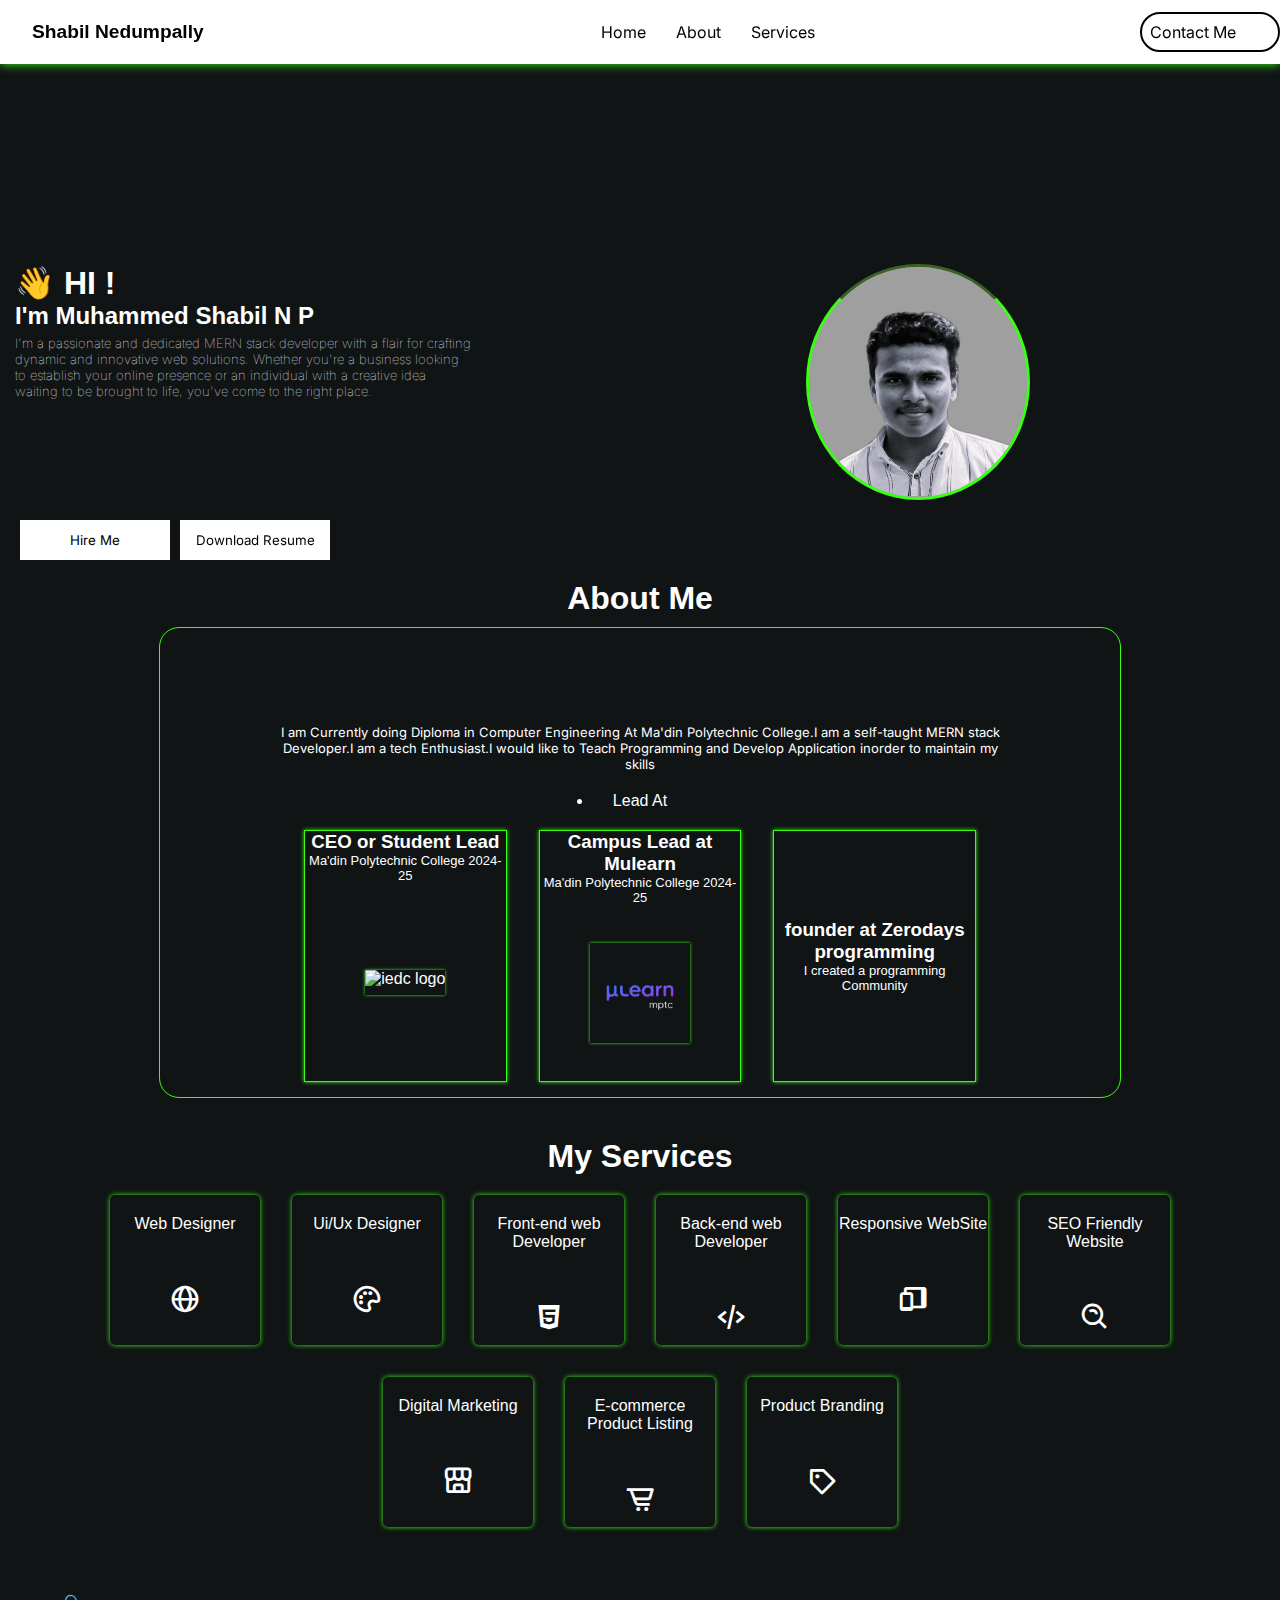
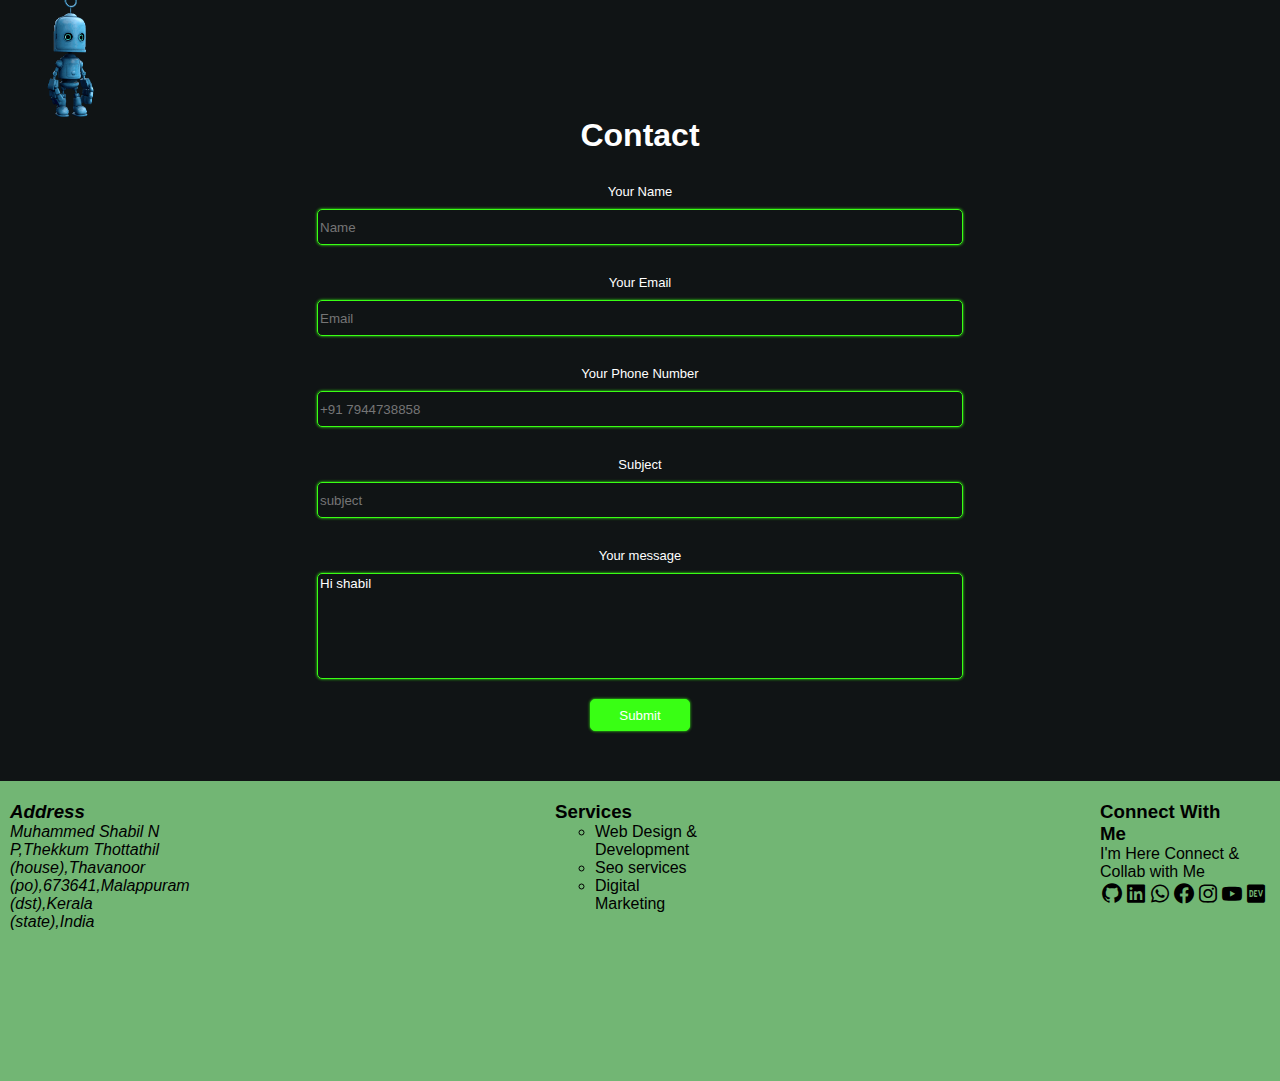
==== commit fd20b5ed: "some changes added" ====
--- a/index.html
+++ b/index.html
@@ -57,9 +57,9 @@
                 <h2>I'm Muhammed Shabil N P</h2>
                 <h3 id="jobs"></h3>
                 <p class="intro">I'm a passionate and dedicated
-                    <strong>
+                    
                         MERN stack developer
-                    </strong> with a flair for crafting dynamic and innovative web solutions. Whether you're a business
+                     with a flair for crafting dynamic and innovative web solutions. Whether you're a business
                     looking to establish your online presence or an individual with a creative idea waiting to be
                     brought to life, you've come to the right place.
                 </p>
--- a/index.css
+++ b/index.css
@@ -78,6 +78,8 @@
     width: 60%;
     margin-top: 5px;
     font-size: small;
+    font-weight: lighter;
+    
 }
 
 .hire-btn,
@@ -423,7 +425,7 @@
 
     .my-image {
         position: absolute;
-        top: 42%;
+        top: 100px;
         left: 21%;
         width: 230px;
         height: 234px;
@@ -457,26 +459,3 @@
     }
 }
 
-@media (min-width:480px) {
-    /* smartphones, Android phones, landscape iPhone */
-
-}
-
-@media (min-width:600px) {
-    /* portrait tablets, portrait iPad, e-readers (Nook/Kindle), landscape 800x480 phones (Android) */
-
-}
-
-@media (min-width:801px) {
-    /* tablet, landscape iPad, lo-res laptops ands desktops */
-
-}
-
-@media (min-width:1025px) {
-    /* big landscape tablets, laptops, and desktops */
-
-}
-
-@media (min-width:1281px) {
-    /* hi-res laptops and desktops */
-}